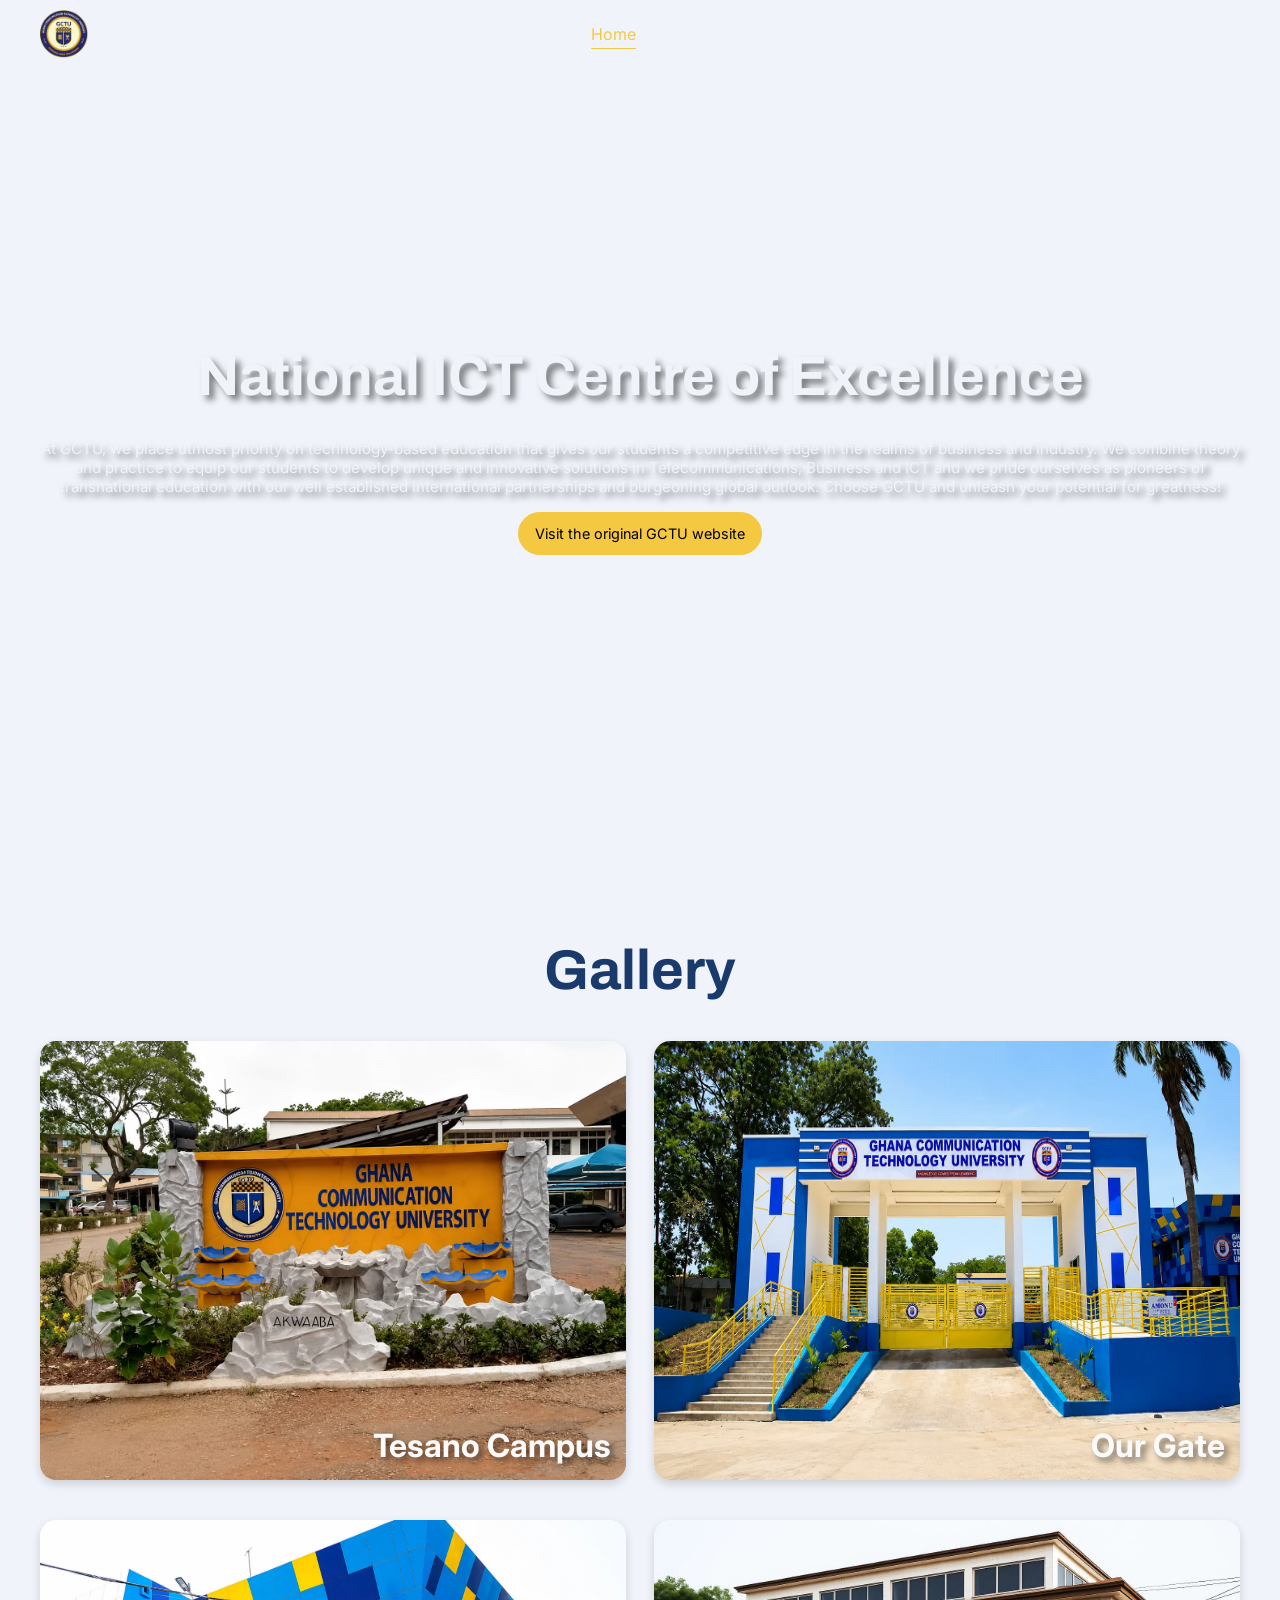
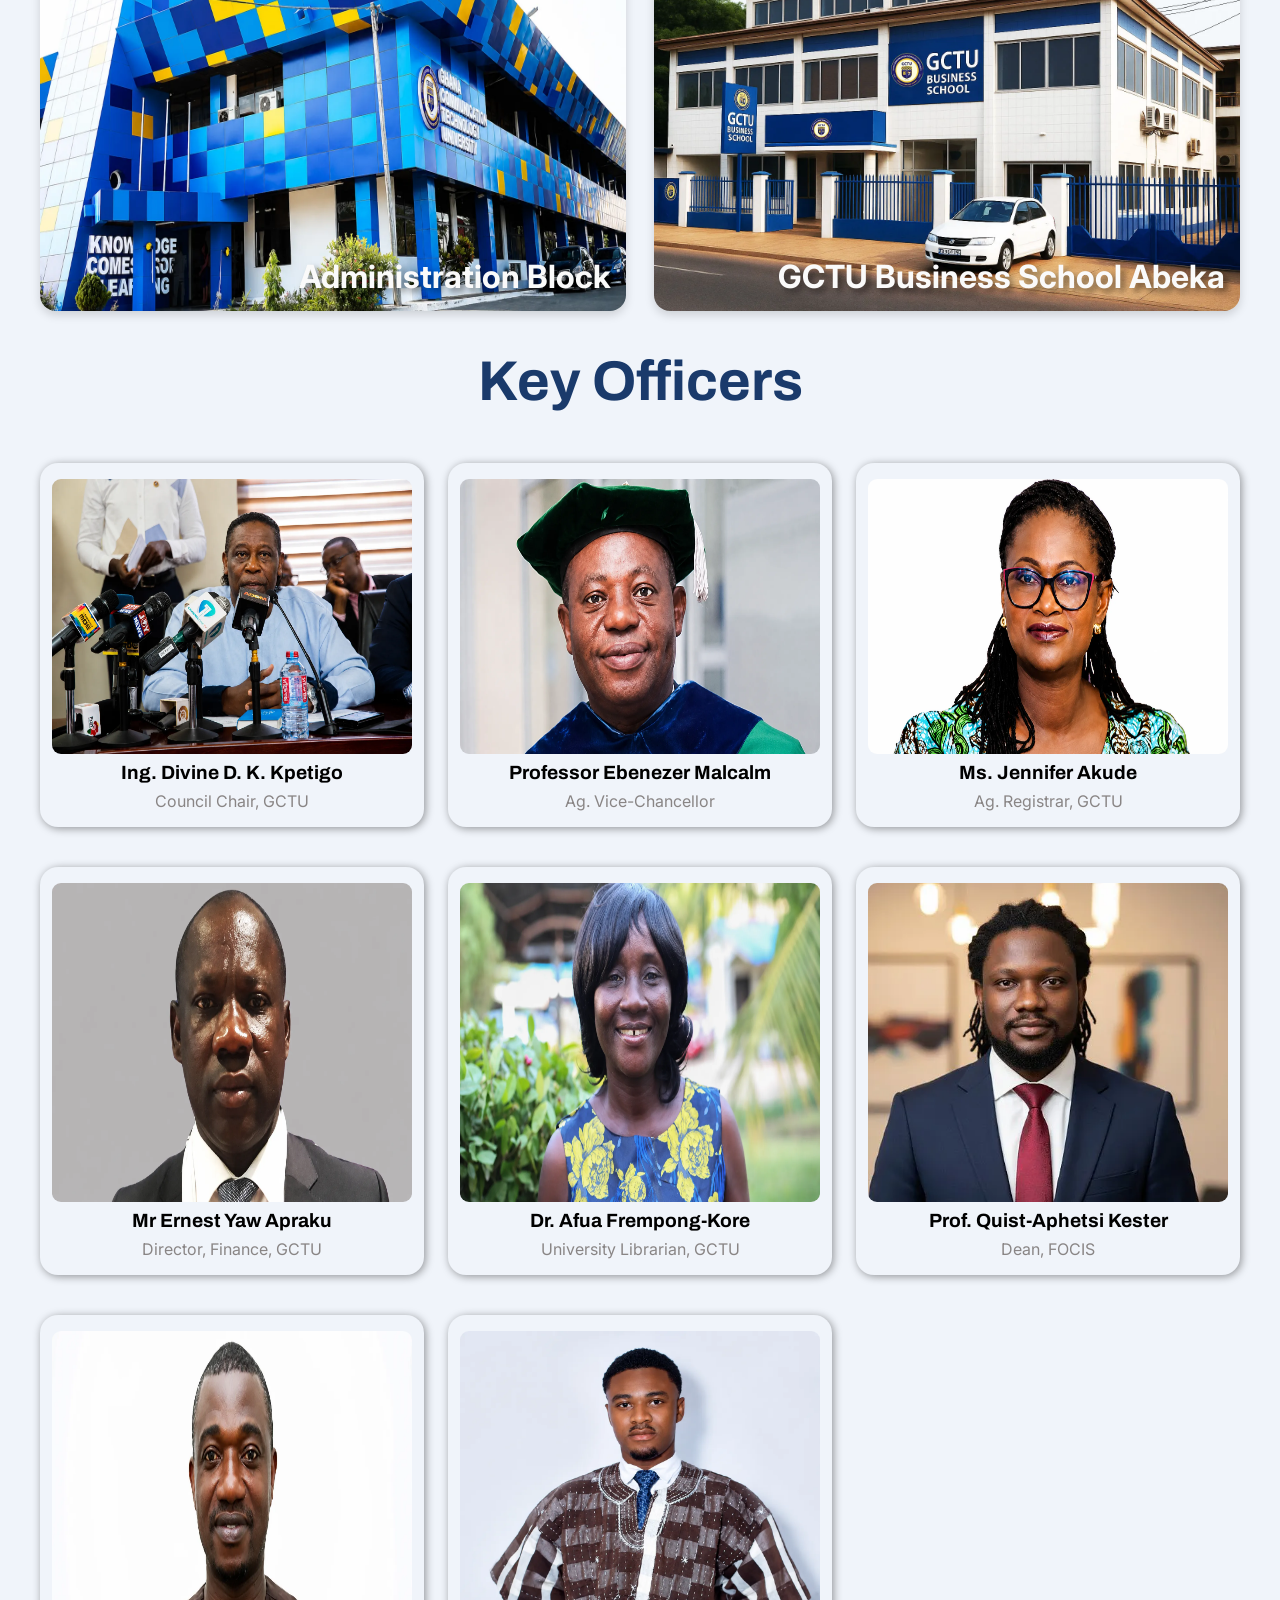
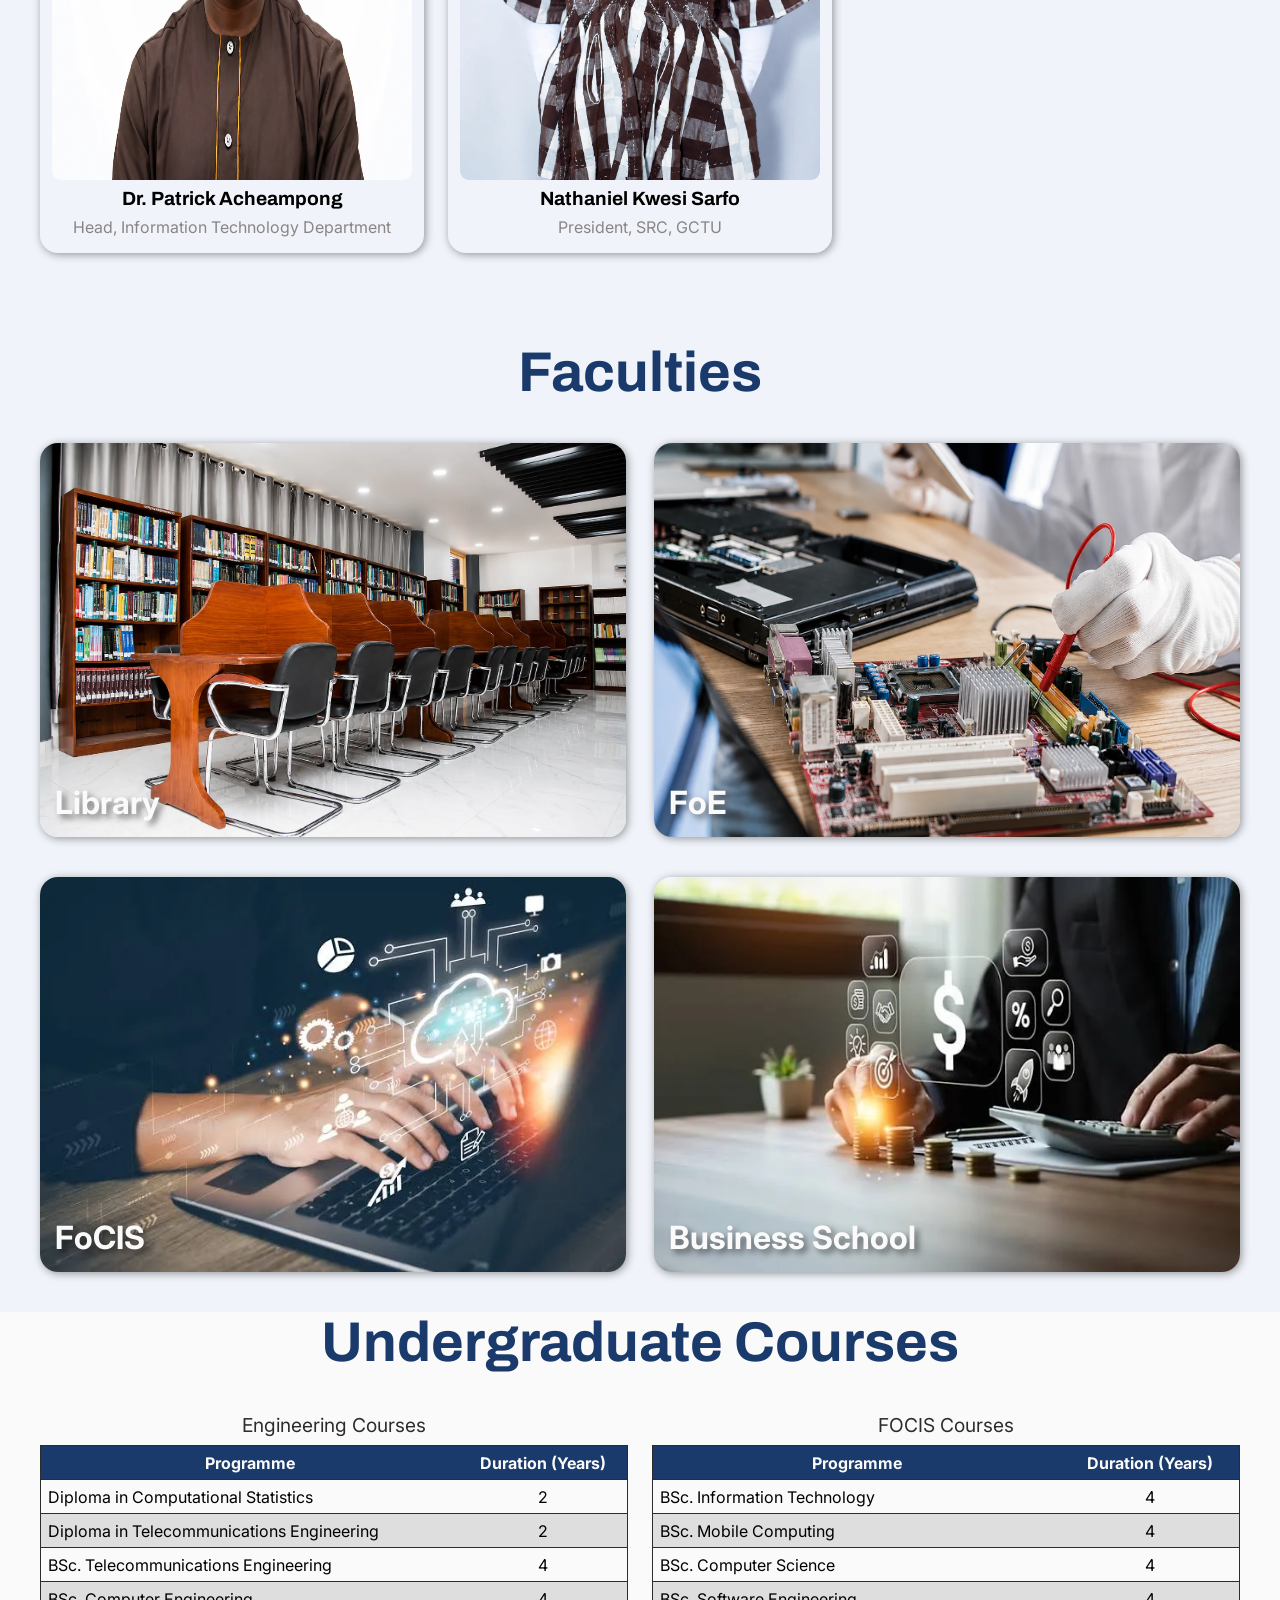
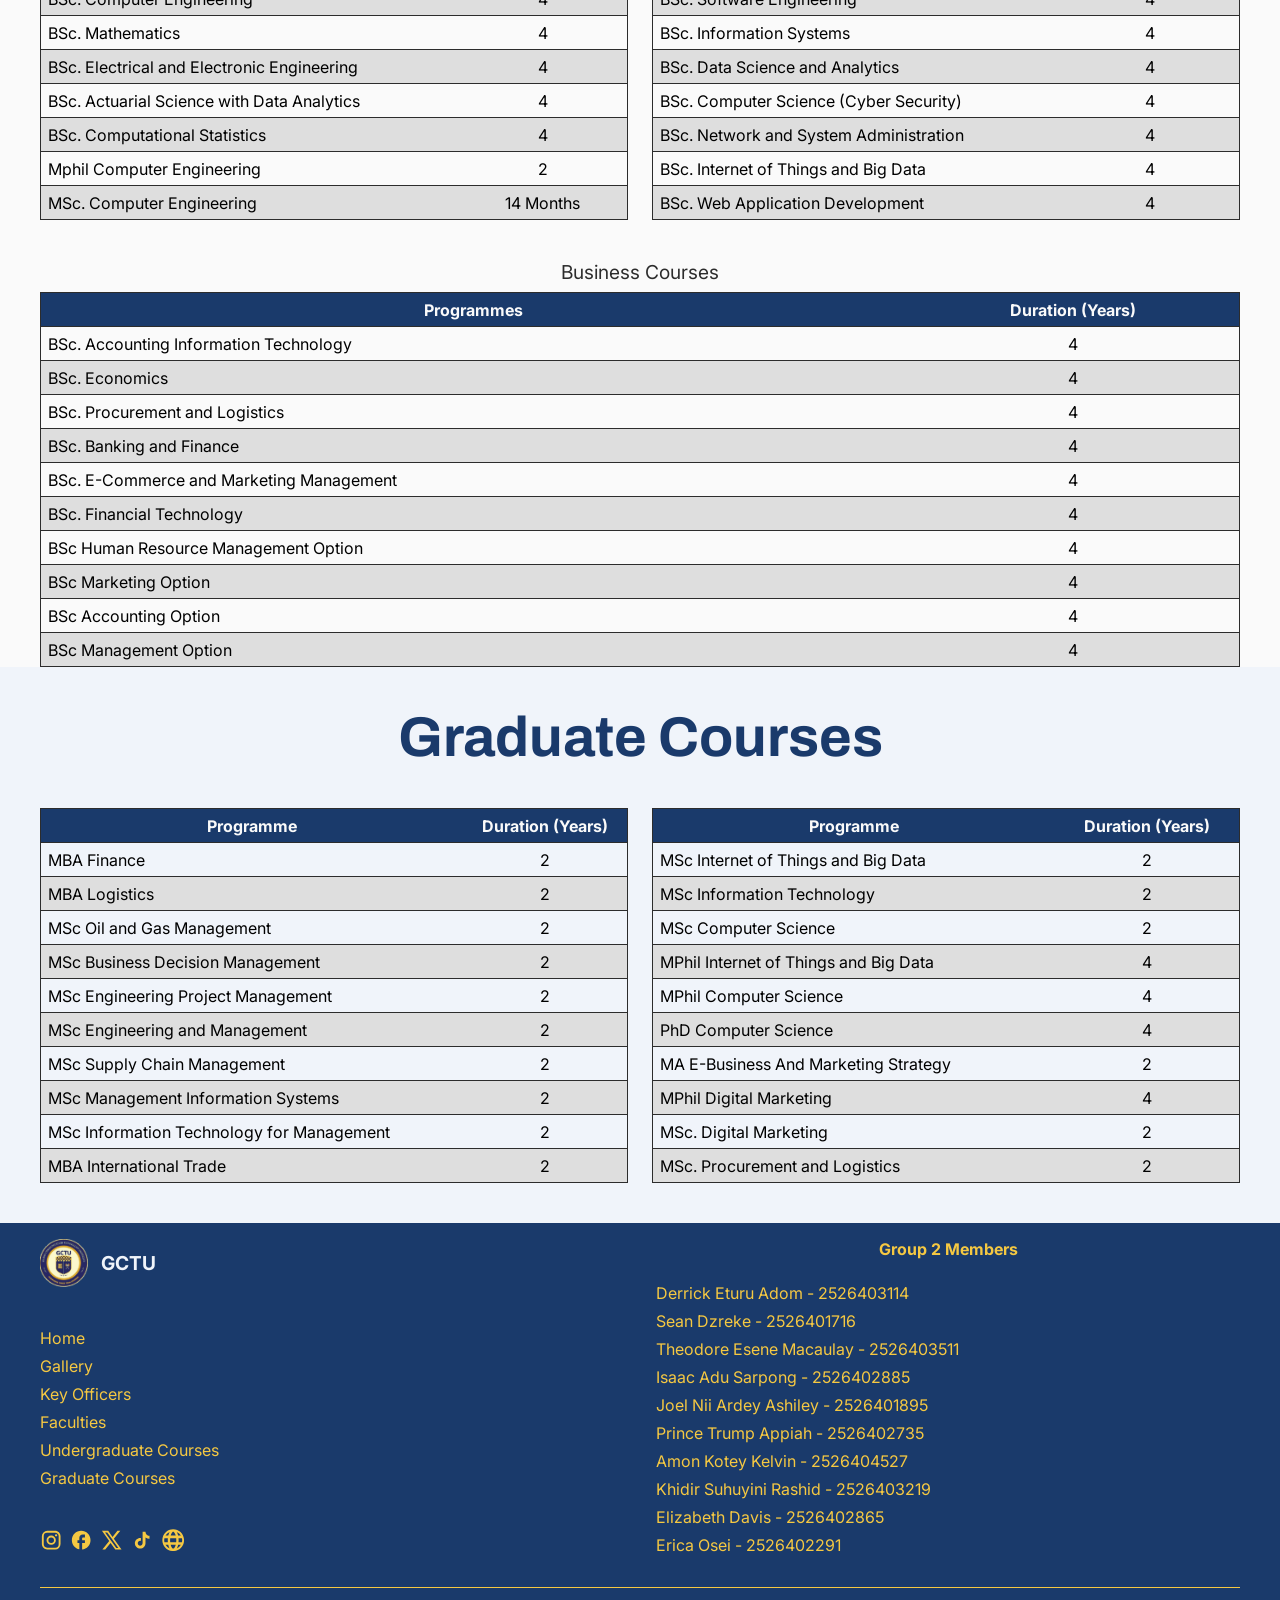
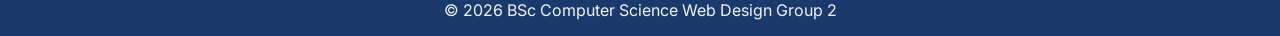
==== index.html @ 68346194 "GCTU website version 1.0" ====
<!DOCTYPE html>
<html lang="en">
<head>
    <meta charset="UTF-8">
    <meta name="viewport" content="width=device-width, initial-scale=1.0">
    <title>GCTU Landing Page</title>

    <!-- CSS Imports -->
    <link rel="stylesheet" href="./styles/style.css">
    <link rel="stylesheet" href="./styles/media-queries.css">

    <!-- Google Fonts Imports -->
    <link rel="preconnect" href="https://fonts.googleapis.com">
    <link rel="preconnect" href="https://fonts.gstatic.com" crossorigin>
    <link href="https://fonts.googleapis.com/css2?family=Archivo:ital,wght@0,100..900;1,100..900&family=Inter:ital,opsz,wght@0,14..32,100..900;1,14..32,100..900&display=swap" rel="stylesheet">
</head>
<body>
    <div class="app">
        <header>
            <div class="logo-container">
                <img src="./assets/gctu_logo.svg" alt="GCTU Logo">
                <a href="#">GCTU</a>
            </div>

            <button class="hamburger-bttn" aria-controls="" aria-expanded="false">
                <svg fill="white" class="hamburger" viewBox="0 0 100 100" width="30">
                    <rect class="line top" width="80" height="10" x="10" y="25" rx="5"></rect>
                    <rect class="line middle" width="80" height="10" x="10" y="45" rx="5"></rect>
                    <rect class="line bottom" width="80" height="10" x="10" y="65" rx="5"></rect>
                </svg>
            </button>

            <ul class="primary-navigation" data-visible="false">
                <li class="tab active"><a href="#home">Home</a></li>
                <li class="tab"><a href="#gallery">Gallery</a></li>
                <li class="tab"><a href="#key-officers">Key Officers</a></li>
                <li class="tab"><a href="#faculties">Faculties</a></li>
                <li class="tab"><a href="#undergraduate-courses">Undergraduate Courses</a></li>
                <li class="tab"><a href="#graduate-courses">Graduate Courses</a></li>
            </ul>
        </header>

        <section class="hero" id="home">
            <div>
                <h2>National ICT Centre of Excellence</h2>
                <p>
                    At GCTU, we place utmost priority on technology-based education that gives our students a competitive edge in the realms of business and industry. We combine theory and practice to equip our students to develop unique and innovative solutions in Telecommunications, Business and ICT and we pride ourselves as pioneers of transnational education with our well established international partnerships and burgeoning global outlook. Choose GCTU and unleash your potential for greatness!
                </p>
                <a href="https://site.gctu.edu.gh/" target="_blank">
                    <button>Visit the original GCTU website</button>
                </a>
            </div>
        </section>

        <section class="gallery-section" id="gallery">
            <h3>Gallery</h3>

            <div class="gallery-card">
                <img src="./assets/welcome.webp" alt="GCTU akwaaba image">
                <p>Tesano Campus</p>
            </div>
            <div class="gallery-card">
                <img src="./assets/gate.webp" alt="GCTU gate">
                <p>Our Gate</p>
            </div>
            <div class="gallery-card">
                <img src="./assets/adminstration-block.webp" alt="GCTU administration block">
                <p>Administration Block</p>
            </div>
            <div class="gallery-card">
                <img src="./assets/gctu-business.webp" alt="GCTU Business Campus">
                <p>GCTU Business School Abeka</p>
            </div>
        </section>

        <section class="key-officers" id="key-officers">
            <h3>Key Officers</h3>

            <div class="officer">
                <img src="./assets/chancellor.webp" alt="Image of the council chair of GCTU">
                <p class="name">Ing. Divine D. K. Kpetigo</p>
                <p class="position">Council Chair, GCTU</p>
            </div>
            <div class="officer">
                <img src="./assets/vc.webp" alt="Image of the vice chancellor of GCTU">
                <p class="name">Professor Ebenezer Malcalm</p>
                <p class="position">Ag. Vice-Chancellor</p>
            </div>
            <div class="officer">
                <img src="./assets/registrar.webp" alt="Image of the Ag. Registrar, Ghana Communication Technology University">
                <p class="name">Ms. Jennifer Akude</p>
                <p class="position">Ag. Registrar, GCTU</p>
            </div>
            <div class="officer">
                <img src="./assets/finance.webp" alt="Image of the Director, Finance, Ghana Communication Technology University">
                <p class="name">Mr Ernest Yaw Apraku</p>
                <p class="position">Director, Finance, GCTU</p>
            </div>
            <div class="officer">
                <img src="./assets/libraian.webp" alt="Image of the University Librarian, GCTU">
                <p class="name">Dr. Afua Frempong-Kore</p>
                <p class="position">University Librarian, GCTU</p>
            </div>
            <div class="officer">
                <img src="./assets/focis-head.webp" alt="Image of the dean of FOCIS">
                <p class="name">Prof. Quist-Aphetsi Kester</p>
                <p class="position">Dean, FOCIS</p>
            </div>
            <div class="officer">
                <img src="./assets/IT-head.webp" alt="Image of the IT department">
                <p class="name">Dr. Patrick Acheampong</p>
                <p class="position">Head, Information Technology Department</p>
            </div>
            <div class="officer">
                <img src="./assets/src-president.webp" alt="Image of the SRC president">
                <p class="name">Nathaniel Kwesi Sarfo</p>
                <p class="position">President, SRC, GCTU</p>
            </div>

        </section>

        <section class="faculties" id="faculties">
            <h3>Faculties</h3>

            <div class="faculty">
                <img src="./assets/library.webp" alt="Image of GCTU's Library">
                <p>Library</p>
            </div>
            <div class="faculty">
                <img src="./assets/computer-engineering.webp" alt="Computer Engineering at GCTU">
                <p>FoE</p>
            </div>
            <div class="faculty">
                <img src="./assets/cs.webp" alt="Computer Science at GCTU">
                <p>FoCIS</p>
            </div>
            <div class="faculty">
                <img src="./assets/business.webp" alt="Business at GCTU">
                <p>Business School</p>
            </div>
        </section>

        <section class="undergraduate-courses" id="undergraduate-courses">
            <h3>Undergraduate Courses</h3>

            <table class="foe-courses">
                <caption>Engineering Courses</caption>
                <tr>
                    <th>Programme</th>
                    <th>Duration (Years)</th>
                </tr>
                <tr>
                    <td>Diploma in Computational Statistics</td>
                    <td>2</td>
                </tr>
                <tr>
                    <td>Diploma in Telecommunications Engineering</td>
                    <td>2</td>
                </tr>
                <tr>
                    <td>BSc. Telecommunications Engineering</td>
                    <td>4</td>
                </tr>
                <tr>
                    <td>BSc. Computer Engineering</td>
                    <td>4</td>
                </tr>
                <tr>
                    <td>BSc. Mathematics</td>
                    <td>4</td>
                </tr>
                <tr>
                    <td>BSc. Electrical and Electronic Engineering</td>
                    <td>4</td>
                </tr>
                <tr>
                    <td>BSc. Actuarial Science with Data Analytics</td>
                    <td>4</td>
                </tr>
                <tr>
                    <td>BSc. Computational Statistics</td>
                    <td>4</td>
                </tr>
                <tr>
                    <td>Mphil Computer Engineering</td>
                    <td>2</td>
                </tr>
                <tr>
                    <td>MSc. Computer Engineering</td>
                    <td>14 Months</td>
                </tr>
            </table>

            <table class="focis-courses">
                <caption>FOCIS Courses</caption>
                <tr>
                    <th>Programme</th>
                    <th>Duration (Years)</th>
                </tr>
                <tr>
                    <td>BSc. Information Technology</td>
                    <td>4</td>
                </tr>
                <tr>
                    <td>BSc. Mobile Computing</td>
                    <td>4</td>
                </tr>
                <tr>
                    <td>BSc. Computer Science</td>
                    <td>4</td>
                </tr>
                <tr>
                    <td>BSc. Software Engineering</td>
                    <td>4</td>
                </tr>
                <tr>
                    <td>BSc. Information Systems</td>
                    <td>4</td>
                </tr>
                <tr>
                    <td>BSc. Data Science and Analytics</td>
                    <td>4</td>
                </tr>
                <tr>
                    <td>BSc. Computer Science (Cyber Security)</td>
                    <td>4</td>
                </tr>
                <tr>
                    <td>BSc. Network and System Administration</td>
                    <td>4</td>
                </tr>
                <tr>
                    <td>BSc. Internet of Things and Big Data</td>
                    <td>4</td>
                </tr>
                <tr>
                    <td>BSc. Web Application Development </td>
                    <td>4</td>
                </tr>
            </table>

            <table class="business-courses">
                <caption>Business Courses</caption>
                <tr>
                    <th>Programmes</th>
                    <th>Duration (Years)</th>
                </tr>

                <tr>
                    <td>BSc. Accounting Information Technology</td>
                    <td>4</td>
                </tr>
                <tr>
                    <td>BSc. Economics</td>
                    <td>4</td>
                </tr>
                <tr>
                    <td>BSc. Procurement and Logistics</td>
                    <td>4</td>
                </tr>
                <tr>
                    <td>BSc. Banking and Finance</td>
                    <td>4</td>
                </tr>
                <tr>
                    <td>BSc. E-Commerce and Marketing Management</td>
                    <td>4</td>
                </tr>
                <tr>
                    <td>BSc. Financial Technology </td>
                    <td>4</td>
                </tr>
                <tr>
                    <td>BSc Human Resource Management Option</td>
                    <td>4</td>
                </tr>
                <tr>
                    <td>BSc Marketing Option</td>
                    <td>4</td>
                </tr>
                <tr>
                    <td>BSc Accounting Option</td>
                    <td>4</td>
                </tr>
                <tr>
                    <td>BSc Management Option</td>
                    <td>4</td>
                </tr>
            </table>
        </section>

        <section class="graduate-courses" id="graduate-courses">
            <h3>Graduate Courses</h3>

            <table>
                <tr>
                    <th>Programme</th>
                    <th>Duration (Years)</th>
                </tr>

                <tr>
                    <td>MBA Finance</td>
                    <td>2</td>
                </tr>
                <tr>
                    <td>MBA Logistics</td>
                    <td>2</td>
                </tr>
                <tr>
                    <td>MSc Oil and Gas Management</td>
                    <td>2</td>
                </tr>
                <tr>
                    <td>MSc Business Decision Management</td>
                    <td>2</td>
                </tr>
                <tr>
                    <td>MSc Engineering Project Management</td>
                    <td>2</td>
                </tr>
                <tr>
                    <td>MSc Engineering and Management</td>
                    <td>2</td>
                </tr>
                <tr>
                    <td>MSc Supply Chain Management</td>
                    <td>2</td>
                </tr>
                <tr>
                    <td>MSc Management Information Systems</td>
                    <td>2</td>
                </tr>
                <tr>
                    <td>MSc Information Technology for Management</td>
                    <td>2</td>
                </tr>
                <tr>
                    <td>MBA International Trade</td>
                    <td>2</td>
                </tr>
            </table>

            <table>
                <tr>
                    <th>Programme</th>
                    <th>Duration (Years)</th>
                </tr>

                <tr>
                    <td>MSc Internet of Things and Big Data</td>
                    <td>2</td>
                </tr>
                <tr>
                    <td>MSc Information Technology</td>
                    <td>2</td>
                </tr>
                <tr>
                    <td>MSc Computer Science</td>
                    <td>2</td>
                </tr>
                <tr>
                    <td>MPhil Internet of Things and Big Data</td>
                    <td>4</td>
                </tr>
                <tr>
                    <td>MPhil Computer Science</td>
                    <td>4</td>
                </tr>
                <tr>
                    <td>PhD Computer Science</td>
                    <td>4</td>
                </tr>
                <tr>
                    <td>MA E-Business And Marketing Strategy</td>
                    <td>2</td>
                </tr>
                <tr>
                    <td>MPhil Digital Marketing </td>
                    <td>4</td>
                </tr>
                <tr>
                    <td>MSc. Digital Marketing </td>
                    <td>2</td>
                </tr>
                <tr>
                    <td>MSc. Procurement and Logistics</td>
                    <td>2</td>
                </tr>
            </table>
        </section>

        <footer>
            <div class="links-container">
                <div class="logo-container">
                    <img src="./assets/gctu_logo.svg" alt="GCTU Logo">
                    <a href="#">GCTU</a>
                </div>

                <ul>
                    <li><a href="#home">Home</a></li>
                    <li><a href="#gallery">Gallery</a></li>
                    <li><a href="#key-officers">Key Officers</a></li>
                    <li><a href="#faculties">Faculties</a></li>
                    <li><a href="#undergraduate-courses">Undergraduate Courses</a></li>
                    <li><a href="#graduate-courses">Graduate Courses</a></li>
                </ul>

                <div class="socials">
                    <a href="https://www.instagram.com/gctu_official">
                        <svg xmlns="http://www.w3.org/2000/svg" width="1em" height="1em" viewBox="0 0 24 24"><title xmlns="">instagram</title><path fill="currentColor" d="M7.8 2h8.4C19.4 2 22 4.6 22 7.8v8.4a5.8 5.8 0 0 1-5.8 5.8H7.8C4.6 22 2 19.4 2 16.2V7.8A5.8 5.8 0 0 1 7.8 2m-.2 2A3.6 3.6 0 0 0 4 7.6v8.8C4 18.39 5.61 20 7.6 20h8.8a3.6 3.6 0 0 0 3.6-3.6V7.6C20 5.61 18.39 4 16.4 4zm9.65 1.5a1.25 1.25 0 0 1 1.25 1.25A1.25 1.25 0 0 1 17.25 8A1.25 1.25 0 0 1 16 6.75a1.25 1.25 0 0 1 1.25-1.25M12 7a5 5 0 0 1 5 5a5 5 0 0 1-5 5a5 5 0 0 1-5-5a5 5 0 0 1 5-5m0 2a3 3 0 0 0-3 3a3 3 0 0 0 3 3a3 3 0 0 0 3-3a3 3 0 0 0-3-3"/></svg>
                    </a>
                    <a href="https://web.facebook.com/gctuonline">
                        <svg xmlns="http://www.w3.org/2000/svg" width="1em" height="1em" viewBox="0 0 24 24"><title xmlns="">outline-facebook</title><path fill="currentColor" d="M22 12c0-5.52-4.48-10-10-10S2 6.48 2 12c0 4.84 3.44 8.87 8 9.8V15H8v-3h2V9.5C10 7.57 11.57 6 13.5 6H16v3h-2c-.55 0-1 .45-1 1v2h3v3h-3v6.95c5.05-.5 9-4.76 9-9.95"/></svg>
                    </a>
                    <a href="https://x.com/gctuonline">
                        <svg xmlns="http://www.w3.org/2000/svg" width="1em" height="1em" viewBox="0 0 24 24"><title xmlns="">x-solid</title><path fill="currentColor" d="M13.795 10.533L20.68 2h-3.073l-5.255 6.517L7.69 2H1l7.806 10.91L1.47 22h3.074l5.705-7.07L15.31 22H22zm-2.38 2.95L9.97 11.464L4.36 3.627h2.31l4.528 6.317l1.443 2.02l6.018 8.409h-2.31z"/></svg>
                    </a>
                    <a href="https://www.tiktok.com/@gctu_official">
                        <svg xmlns="http://www.w3.org/2000/svg" width="1em" height="1em" viewBox="0 0 24 24"><title xmlns="">round-tiktok</title><path fill="currentColor" d="M16.6 5.82s.51.5 0 0A4.28 4.28 0 0 1 15.54 3h-3.09v12.4a2.59 2.59 0 0 1-2.59 2.5c-1.42 0-2.6-1.16-2.6-2.6c0-1.72 1.66-3.01 3.37-2.48V9.66c-3.45-.46-6.47 2.22-6.47 5.64c0 3.33 2.76 5.7 5.69 5.7c3.14 0 5.69-2.55 5.69-5.7V9.01a7.35 7.35 0 0 0 4.3 1.38V7.3s-1.88.09-3.24-1.48"/></svg>
                    </a>
                    <a href="https://site.gctu.edu.gh/" target="_blank">
                        <svg xmlns="http://www.w3.org/2000/svg" width="1em" height="1em" viewBox="0 0 48 48"><title xmlns="">web-remix</title><path fill="currentColor" fill-rule="evenodd" d="M16.392 6.312a19.33 19.33 0 0 0-8.944 7.854h5.991c.47-2.082 1.09-3.996 1.836-5.677a21 21 0 0 1 1.117-2.177M4.75 24c0-1.49.17-2.941.49-4.334h7.346A48 48 0 0 0 12.393 24c0 1.476.065 2.925.193 4.332H5.239A19.3 19.3 0 0 1 4.75 24m2.697 9.832a19.33 19.33 0 0 0 8.945 7.856a21 21 0 0 1-1.117-2.177c-.747-1.681-1.366-3.596-1.836-5.679zm11.139 0a24.4 24.4 0 0 0 1.259 3.649c.739 1.664 1.554 2.855 2.334 3.597c.766.73 1.377.922 1.82.922s1.055-.192 1.822-.922c.779-.742 1.595-1.933 2.334-3.597c.477-1.075.902-2.3 1.259-3.649zm15.975 0c-.47 2.083-1.09 3.998-1.837 5.679a21 21 0 0 1-1.117 2.177a19.33 19.33 0 0 0 8.946-7.856zm8.2-5.5h-7.347A48 48 0 0 0 35.607 24c0-1.477-.066-2.926-.193-4.334h7.346c.32 1.393.49 2.844.49 4.334s-.17 2.94-.49 4.332m-12.37 0H17.608A43 43 0 0 1 17.393 24c0-1.5.075-2.95.216-4.334H30.39c.14 1.384.216 2.835.216 4.334s-.075 2.948-.216 4.332m4.17-14.166h5.991a19.33 19.33 0 0 0-8.945-7.854c.406.684.778 1.415 1.117 2.177c.747 1.68 1.366 3.595 1.836 5.677m-14.716-3.647a24.4 24.4 0 0 0-1.259 3.647h10.827a24.4 24.4 0 0 0-1.258-3.647c-.74-1.664-1.555-2.855-2.334-3.597C25.054 6.192 24.443 6 24 6s-1.055.192-1.821.922c-.78.742-1.595 1.933-2.334 3.597M24 .75C11.16.75.75 11.16.75 24S11.16 47.25 24 47.25S47.25 36.84 47.25 24S36.84.75 24 .75" clip-rule="evenodd"/></svg>
                    </a>
                </div>
            </div>

            <ul class="group-members">
                <li>Group 2 Members</li>
                <li>Derrick Eturu Adom - 2526403114</li>
                <li>Sean Dzreke - 2526401716</li>
                <li>Theodore Esene Macaulay - 2526403511</li>
                <li>Isaac Adu Sarpong - 2526402885</li>
                <li>Joel Nii Ardey Ashiley - 2526401895</li>
                <li>Prince Trump Appiah - 2526402735</li>
                <li>Amon Kotey Kelvin - 2526404527</li>
                <li>Khidir Suhuyini Rashid - 2526403219</li>
                <li>Elizabeth Davis - 2526402865</li>
                <li>Erica Osei - 2526402291</li>
            </ul>

            <p class="copyright-text">
                &copy; 2026 BSc Computer Science Web Design Group 2
            </p>
        </footer>
    </div>
    

    <script src="./script.js" defer></script>
</body>
</html>
---- styles/style.css ----
:root {
    /* colors */
    --navy-blue: #1A3A6B;
    --bright-yellow: #F5C842;
    --off-white: #FAFAFA;
    --bg-color: #F0F4FA;
    --black: #2C2C2C;
    --ash: #898585;
}

*, *::before, *::after {
    margin: 0;
    padding: 0;
    box-sizing: border-box;
    font-family: "Inter", sans-serif;
}

a {
    text-decoration: none;
}

button {
    cursor: pointer;
}

html {
    scroll-behavior: smooth;
}

body {
    background-color: var(--bg-color);
}

.app {
    display: grid;
    gap: 2.5rem;
}

.app > * {
    padding-inline: 2.5rem;
}

header {
    padding-block: 10px;
    position: fixed;
    z-index: 99999;
    top: 0;
    left: 0;
    right: 0;
    display: flex;
    justify-content: space-between;
    align-items: center;
    transition: all 200ms ease;
}

header.scrolled {
    background-color: var(--navy-blue);
}

.logo-container {
    display: flex;
    gap: 0.8rem;
    align-items: center;
}

.logo-container img {
    width: 3rem;
}

.logo-container a {
    font-size: 1.2rem;
    font-weight: 700;
    color: var(--bg-color);
    transition: all 200ms ease;
}

.logo-container a:hover {
    color: var(--bright-yellow);
}

.hamburger-bttn {
    background-color: transparent;
    border-radius: 4px;
    border: none;
    display: none;
    align-items: center;
    justify-content: center;
}

.hamburger-bttn .line {
    transition: 
        y 150ms ease-in 150ms,
        rotate 150ms ease-in,
        opacity 0ms 150ms;

    transform-origin: center;
}

.hamburger-bttn[aria-expanded="true"] .line {
    transition: 
        y 150ms ease-in,
        rotate 150ms ease-in 150ms,
        opacity 0ms 150ms;
}

.hamburger-bttn[aria-expanded="true"] :is(.top, .bottom) {
    y: 45;
}

.hamburger-bttn[aria-expanded="true"] .top {
    rotate: 45deg;
}

.hamburger-bttn[aria-expanded="true"] .middle {
    opacity: 0;
}

.hamburger-bttn[aria-expanded="true"] .bottom {
    rotate: -45deg
}

.primary-navigation {
    display: flex;
    gap: 1rem;
    list-style: none;
}

.primary-navigation a {
    color: var(--bg-color);
    font-size: 1rem;
    transition: all 200ms ease;
}

.primary-navigation li {
    position: relative;
}

.primary-navigation li::after {
    content: "";
    position: absolute;
    left: 50%;
    right: 50%;
    bottom: -5px;
    height: 1.5px;
    width: 0%;
    border-radius: 100vw;
    background-color: var(--bright-yellow);
    transition: all 200ms ease;
}

.primary-navigation li:not(.active):hover a {
    color: var(--bright-yellow);
}

.primary-navigation li.active a {
    color: var(--bright-yellow);
}

.primary-navigation li.active::after {
    width: 100%;
    left: 0;
    right: 0;
}

.primary-navigation li:not(.active):hover::after {
    width: 100%;
    left: 0;
    right: 0;
}

.hero {
    height: 100vh;
    background-image: linear-gradient(rgba(0, 0, 0, 0.36)), url("../assets/hero.webp");
    background-position: bottom;
    background-repeat: no-repeat;
    display: flex;
    align-items: center;
    justify-content: center;
    text-align: center;
}

.hero h2 {
    color: var(--bg-color);
    text-align: center;
    margin-bottom: 2rem;
    font-size: clamp(2.65rem, 8vw, 3.5rem);
    font-family: "Archivo", Times;
    text-shadow: 5px 5px 6px rgba(0, 0, 0, 0.5);
}

.hero p {
    color: var(--bg-color);
    font-size: 0.95rem;
    margin-bottom: 1rem;
    text-shadow: 5px 5px 6px rgba(0, 0, 0, 0.5);
}

.hero a {
    display: block;
}

.hero button {
    background-color: var(--bright-yellow);
    border: 1.5px solid var(--bright-yellow);
    padding: 12px 16px;
    border-radius: 100vw;
    font-size: 0.9rem;
}

.gallery-section {
    display: grid;
    grid-template-columns: repeat(2, 1fr);
    row-gap: 2.5rem;
    column-gap: 1.8rem;
}

h3 {
    grid-column: 1/-1;
    color: var(--navy-blue);
    font-size: clamp(2.65rem, 8vw, 3.5rem);
    font-family: "Archivo", Times;
    text-align: center;
}

.gallery-card {
    display: flex;
    flex-direction: column;
    gap: 1rem;
    border-radius: 16px;
    box-shadow: 0px 4px 10px rgba(0, 0, 0, 0.15);
    position: relative;
}

.gallery-card img {
    width: 100%;
    height: 100%;
    border-radius: inherit;
}

.gallery-card p,
.faculty p  {
    position: absolute;
    bottom: 15px;
    right: 15px;
    color: var(--off-white);
    font-size: clamp(1.2rem, 6vw, 2rem);
    font-weight: 700;
    text-shadow: 4px 4px 6px rgba(0, 0, 0, 0.5);
}

.key-officers {
    display: grid;
    grid-template-columns: repeat(auto-fit, minmax(330px, 1fr));
    grid-template-rows: 0.15fr 0.75fr 0.75fr 0.75fr;
    row-gap: 2.5rem;
    column-gap: 1.5rem;
}

.officer {
    background-color: var(--bg-color);
    box-shadow: 1.5px 1.5px 8px rgba(0, 0, 0, 0.4);
    display: grid;
    grid-template-rows: 1fr auto auto;
    row-gap: 0.5rem;
    padding: 16px 12px;
    border-radius: 18px;
}

.officer img{
    width: 100%;
    height: 100%;
    border-radius: 9px;
}

.officer .name {
    font-size: var(--navy-blue);
    font-size: 1.2rem;
    font-family: "Archivo", sans-serif;
    font-weight: 700;
    text-align: center;
}

.officer .position {
    text-align: center;
    color: var(--ash);
}

.faculties {
    display: grid;
    grid-template-columns: repeat(2, 1fr);
    row-gap: 2.5rem;
    column-gap: 1.7rem;
}

.faculty {
    border-radius: 18px;
    box-shadow: 1.5px 1.5px 8px rgba(0, 0, 0, 0.4);
    position: relative;
}

.faculty img {
    border-radius: inherit;
    width: 100%;
    height: 100%;
}

.faculty p {
    left: 15px;
    right: unset;
}

.undergraduate-courses {
    background-color: var(--off-white);
    display: grid;
    grid-template-columns: repeat(2, 1fr);
    row-gap: 2.5rem;
    column-gap: 1.5rem;
}

table {
    border: 1.5px solid var(--black);
    border-collapse: collapse;
}

.undergraduate-courses table:last-child {
    grid-column: 1/-1;
}

caption {
    font-size: 1.2rem;
    color: var(--black);
    margin-bottom: 0.5rem;
}

th {
    background-color: var(--navy-blue);
    color: var(--off-white);
}

th, td {
    border-bottom: 1.5px solid var(--black);
    padding: 6.5px;
}

td:last-child {
    text-align: center;
}

tr:nth-child(odd)  {
    background-color: #dedede;
}

.graduate-courses {
    display: grid;
    grid-template-columns: 1fr 1fr;
    row-gap: 2.5rem;
    column-gap: 1.5rem;
}

footer {
    background-color: var(--navy-blue);
    padding-block: 16px;
    display: grid;
    grid-template-columns: repeat(2, 1fr);
    column-gap: 2rem;
    row-gap: 2rem;
}

footer .links-container {
    display: flex;
    flex-direction: column;
    justify-content: space-between;
    gap: 0.5rem;
}

footer ul {
    list-style: none;
    display: flex;
    flex-direction: column;
    gap: 0.5rem;
}

footer a {
    color: var(--bright-yellow);
    transition: all 200ms ease;
}

footer .links-container li:hover a {
    color: var(--bg-color);
}

footer .socials {
    display: flex;
    align-items: center;
    gap: 0.5rem;
}

footer .socials svg {
    width: 1.4rem;
    height: 1.4rem;
    transition: all 200ms ease;
}

footer .socials a:hover svg {
    color: var(--bg-color);
}

footer .group-members li {
    color: var(--bright-yellow);
}

footer .group-members li:first-child {
    font-weight: 700;
    text-align: center;
    margin-bottom: 1rem;
}

footer .copyright-text {
    grid-column: 1/-1;
    text-align: center;
    border-top: 1.5px solid var(--bright-yellow);
    padding-top: 12px;
    color: var(--bg-color)
}
---- styles/media-queries.css ----
@media (max-width: 768px) {
    .app > * {
        padding-inline: 1.2rem;
    }

    .hamburger-bttn {
        display: flex;
        position: absolute;
        z-index: 9999;
        right: 15px;
    }

    .primary-navigation {
        position: fixed;
        top: 68px;
        right: 0;
        bottom: 0;
        width: 80vw;
        height: 100vh;
        background-color: var(--navy-blue);
        flex-direction: column;
        gap: 2.5rem;
        padding: 30px 16px 25px 16px;
        transform: translateX(100%);
        transition: all 250ms ease;
    }

    .primary-navigation li {
        background-color: var(--gold);
        padding: 12px 10px 12px 10px;
        border-radius: 10px;
    }

    .primary-navigation[data-visible="true"] {
        transform: translateY(0);
    }

    .primary-navigation li::after {
        display: none;
    }

    .primary-navigation li:hover a {
        color: var(--bg-color);
    }

    .gallery-section, 
    .faculties {
        grid-template-columns: 1fr;
    }

    .undergraduate-courses,
    .graduate-courses,
    footer {
        grid-template-columns: 1fr;
    }
}
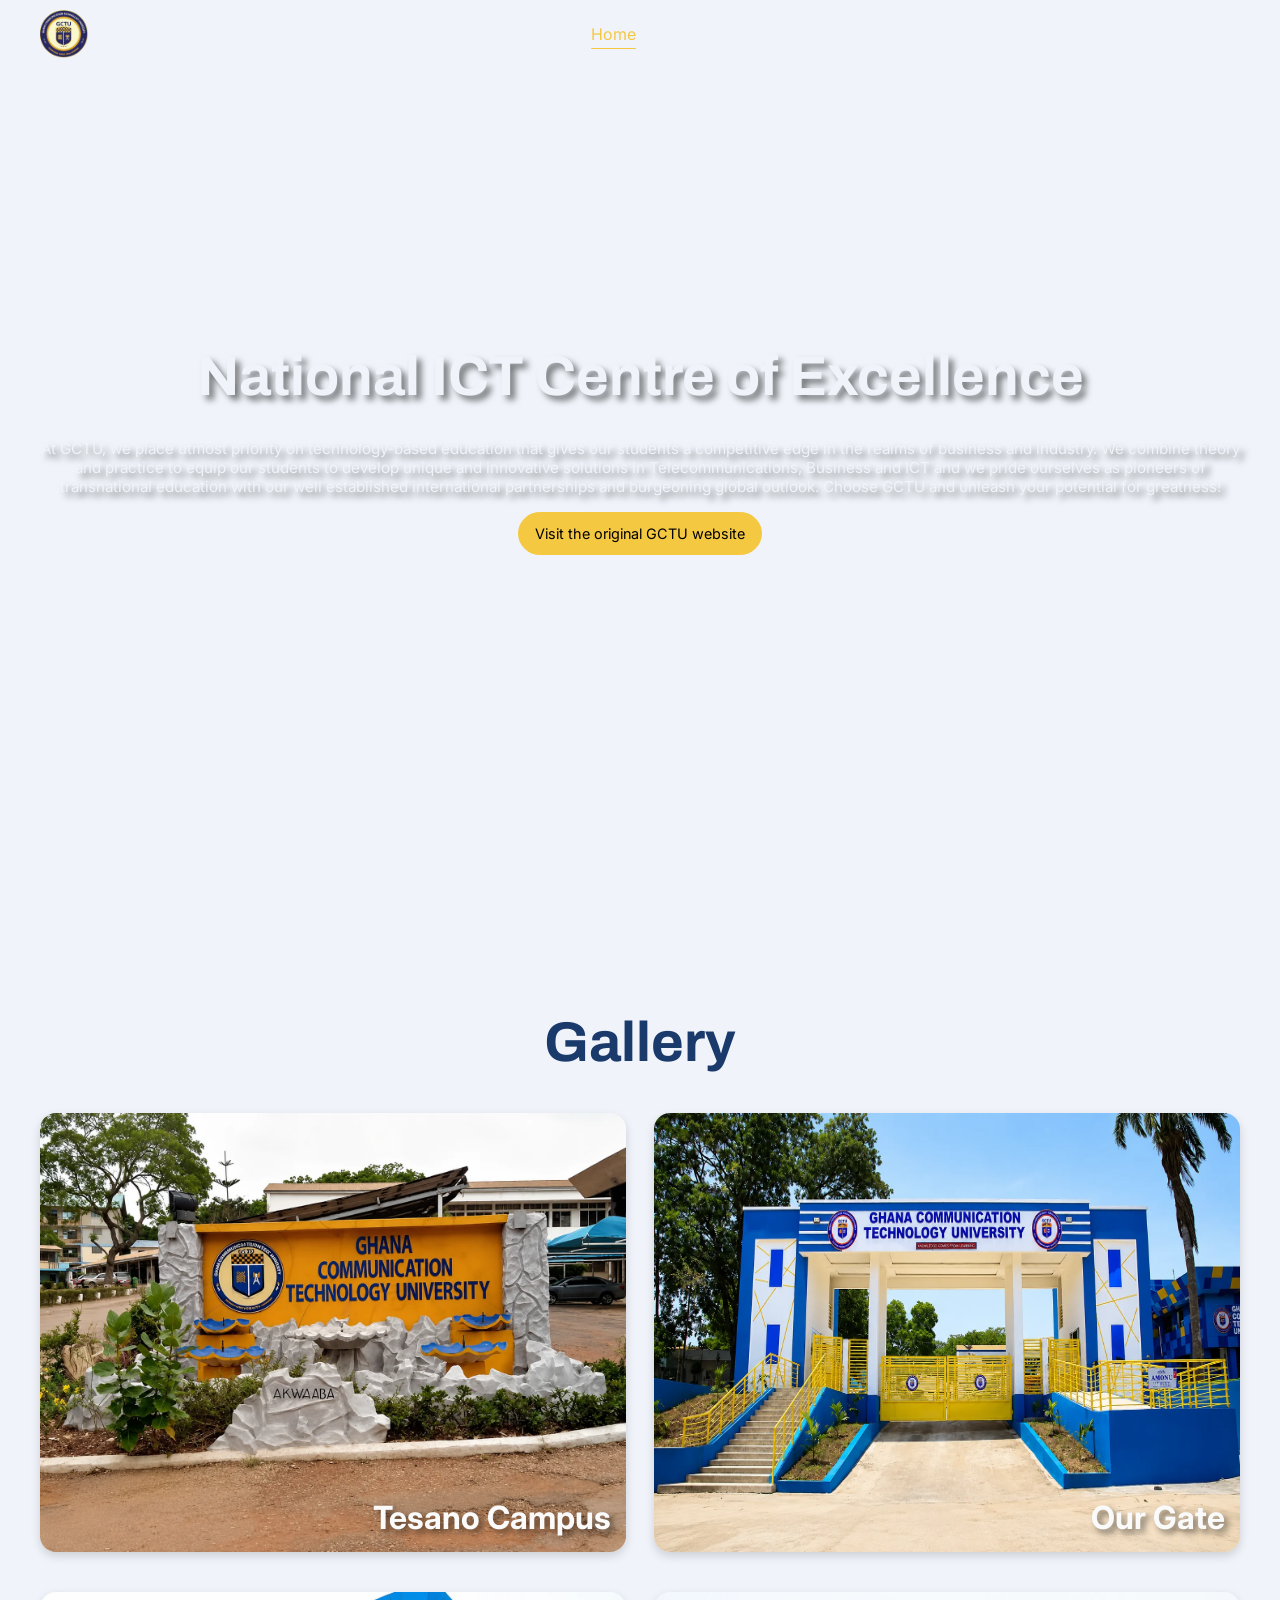
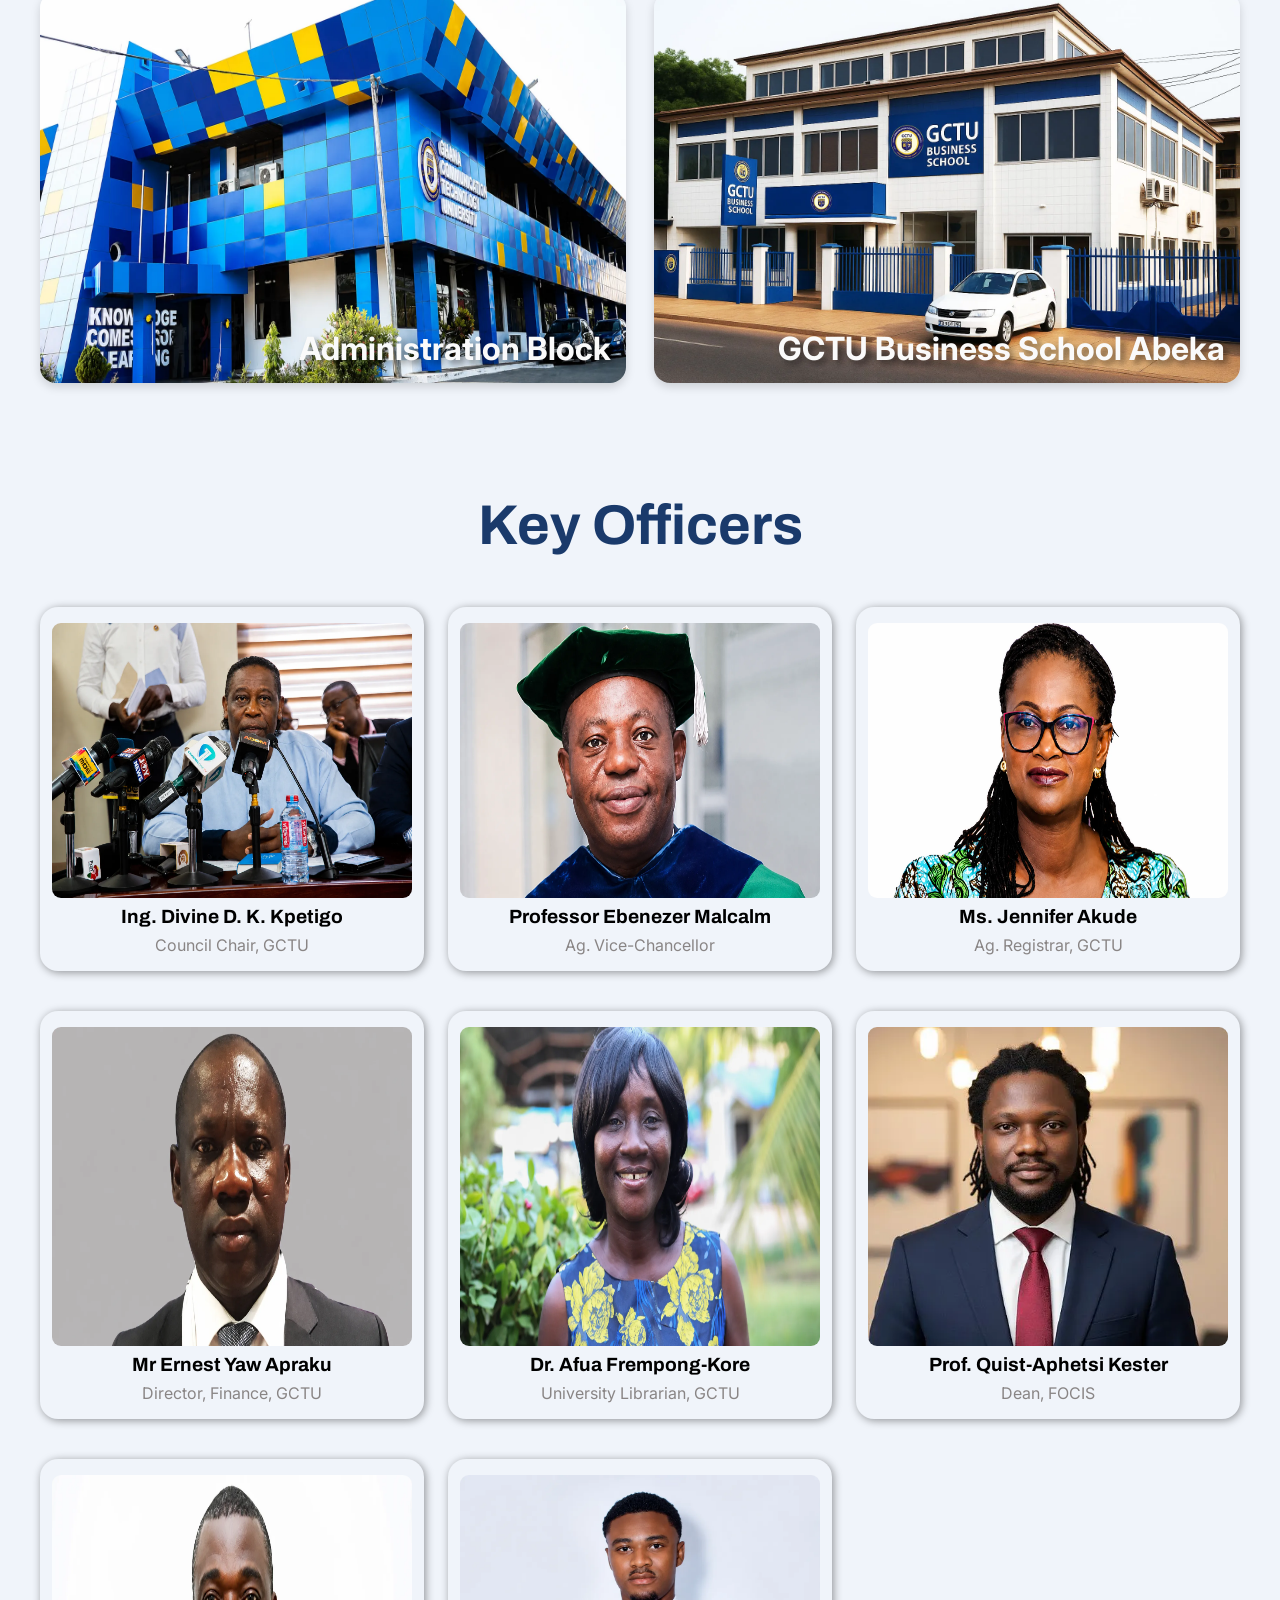
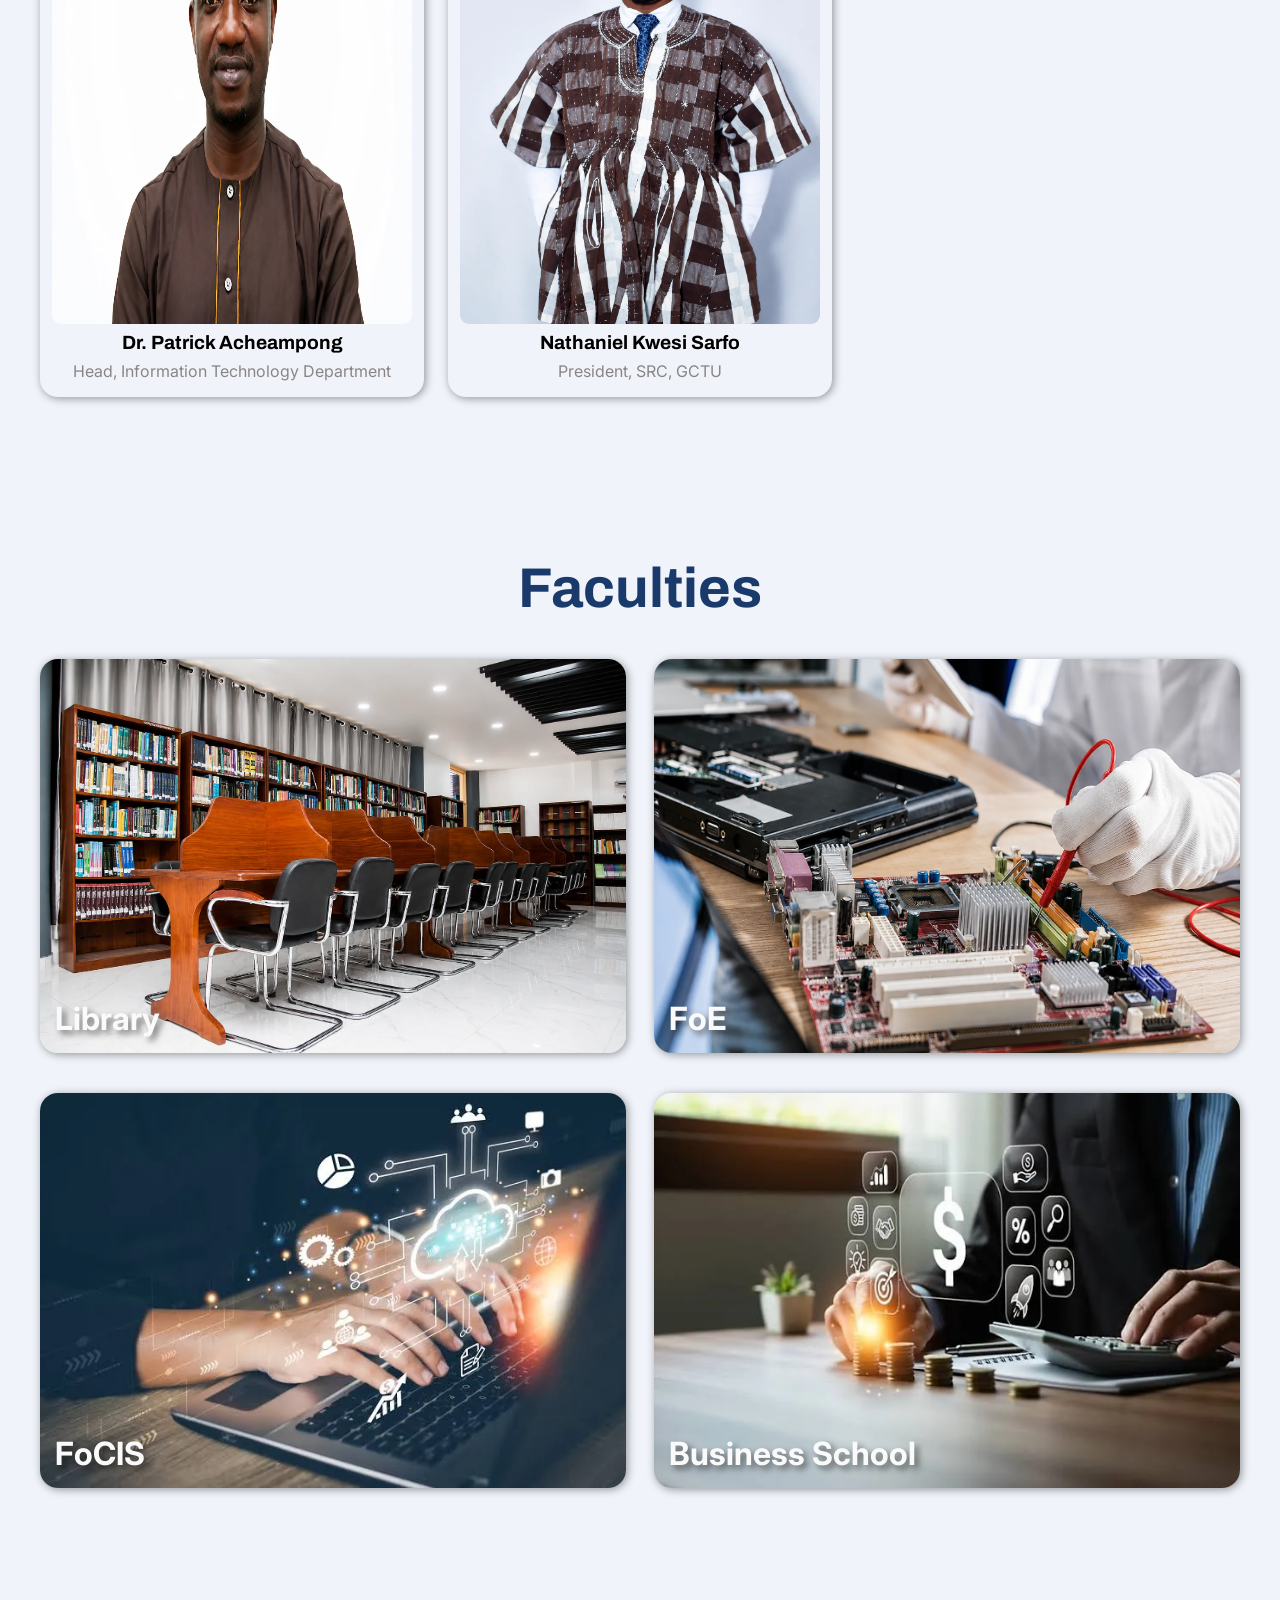
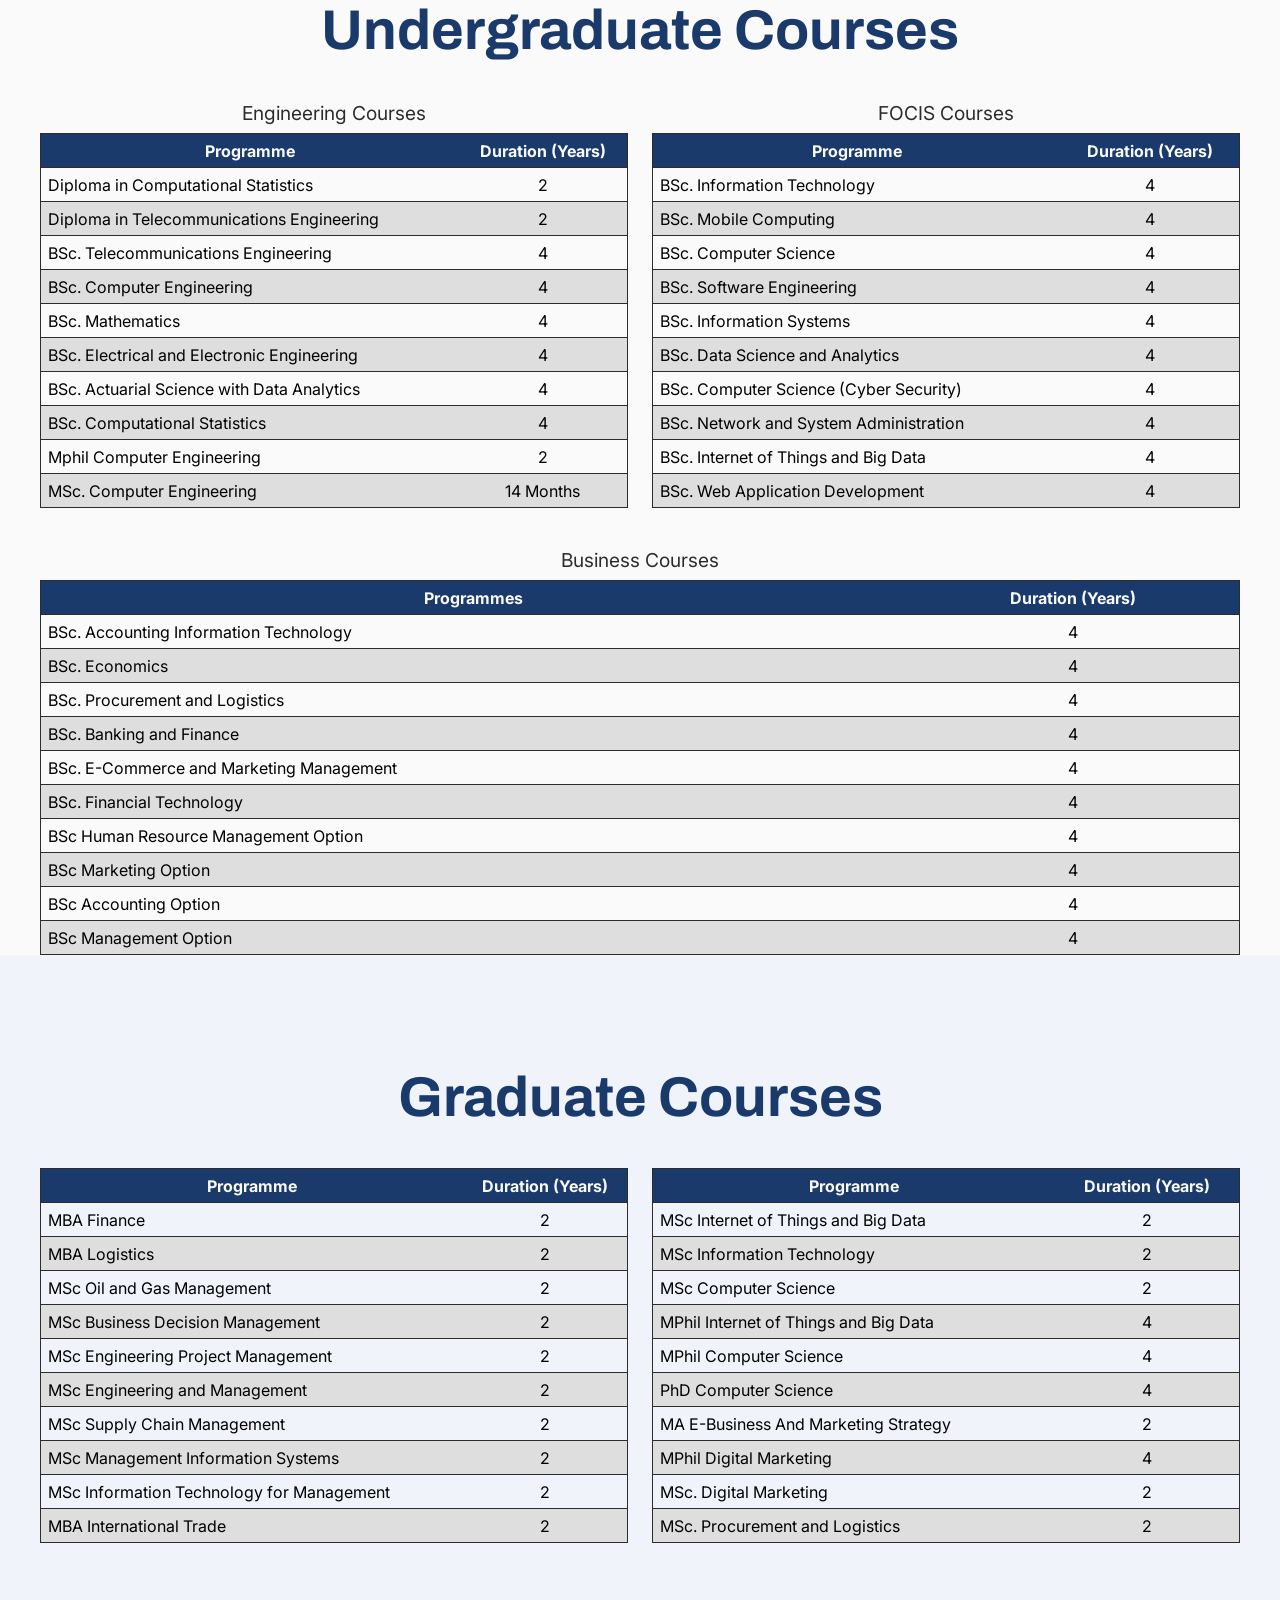
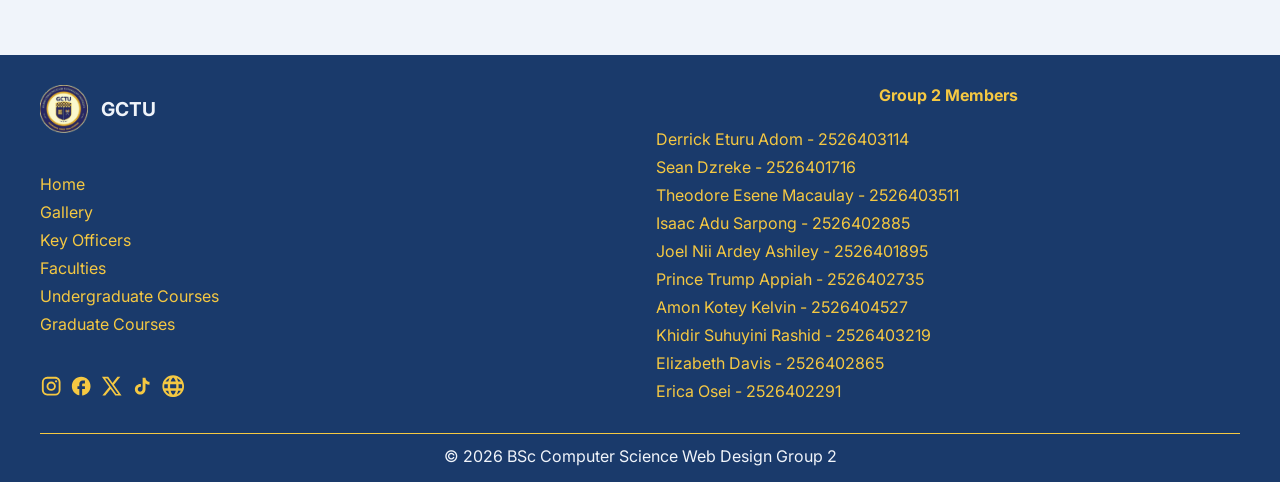
==== commit 2a5f02ad: "fix nav menu" ====
--- a/index.html
+++ b/index.html
@@ -31,12 +31,12 @@
             </button>
 
             <ul class="primary-navigation" data-visible="false">
-                <li class="tab active"><a href="#home">Home</a></li>
-                <li class="tab"><a href="#gallery">Gallery</a></li>
-                <li class="tab"><a href="#key-officers">Key Officers</a></li>
-                <li class="tab"><a href="#faculties">Faculties</a></li>
-                <li class="tab"><a href="#undergraduate-courses">Undergraduate Courses</a></li>
-                <li class="tab"><a href="#graduate-courses">Graduate Courses</a></li>
+                <a class="tab active" href="#home"><li>Home</li></a>
+                <a class="tab" href="#gallery"><li>Gallery</li></a>
+                <a class="tab" href="#key-officers"><li>Key Officers</li></a>
+                <a class="tab" href="#faculties"><li >Faculties</li></a>
+                <a class="tab" href="#undergraduate-courses"><li>Undergraduate Courses</li></a>
+                <a class="tab" href="#graduate-courses"><li>Graduate Courses</li></a>
             </ul>
         </header>
 
--- a/styles/style.css
+++ b/styles/style.css
@@ -33,7 +33,7 @@
 
 .app {
     display: grid;
-    gap: 2.5rem;
+    gap: 7rem;
 }
 
 .app > * {
@@ -125,17 +125,19 @@
     list-style: none;
 }
 
+.primary-navigation li {
+    color: var(--bg-color);
+    font-size: 1rem;
+    transition: all 200ms ease;
+}
+
 .primary-navigation a {
-    color: var(--bg-color);
-    font-size: 1rem;
-    transition: all 200ms ease;
-}
-
-.primary-navigation li {
     position: relative;
-}
-
-.primary-navigation li::after {
+    display: block;
+    cursor: pointer;
+}
+
+.primary-navigation a::after {
     content: "";
     position: absolute;
     left: 50%;
@@ -148,21 +150,21 @@
     transition: all 200ms ease;
 }
 
-.primary-navigation li:not(.active):hover a {
+.primary-navigation a:not(.active):hover li {
     color: var(--bright-yellow);
 }
 
-.primary-navigation li.active a {
+.primary-navigation a.active li {
     color: var(--bright-yellow);
 }
 
-.primary-navigation li.active::after {
+.primary-navigation a.active::after {
     width: 100%;
     left: 0;
     right: 0;
 }
 
-.primary-navigation li:not(.active):hover::after {
+.primary-navigation a:not(.active):hover::after {
     width: 100%;
     left: 0;
     right: 0;
@@ -359,7 +361,8 @@
 
 footer {
     background-color: var(--navy-blue);
-    padding-block: 16px;
+    padding-top: 30px;
+    padding-bottom: 16px;
     display: grid;
     grid-template-columns: repeat(2, 1fr);
     column-gap: 2rem;
--- a/styles/media-queries.css
+++ b/styles/media-queries.css
@@ -25,22 +25,35 @@
         transition: all 250ms ease;
     }
 
-    .primary-navigation li {
-        background-color: var(--gold);
+    .primary-navigation a {
+        background-color: var(--bright-yellow);
         padding: 12px 10px 12px 10px;
         border-radius: 10px;
     }
 
-    .primary-navigation[data-visible="true"] {
-        transform: translateY(0);
+    .primary-navigation a:not(.active) li {
+        color: var(--navy-blue);
     }
 
-    .primary-navigation li::after {
+    .primary-navigation[data-visible="true"] {
+        transform: translateX(0);
+    }
+
+    .primary-navigation a::after {
         display: none;
     }
 
-    .primary-navigation li:hover a {
+    .primary-navigation a:hover li {
         color: var(--bg-color);
+    }
+
+    .primary-navigation a.active {
+        background-color: transparent;
+        border: 1.5px solid var(--bright-yellow);
+    }
+
+    .primary-navigation a.active li {
+        color: var(--bright-yellow);
     }
 
     .gallery-section, 
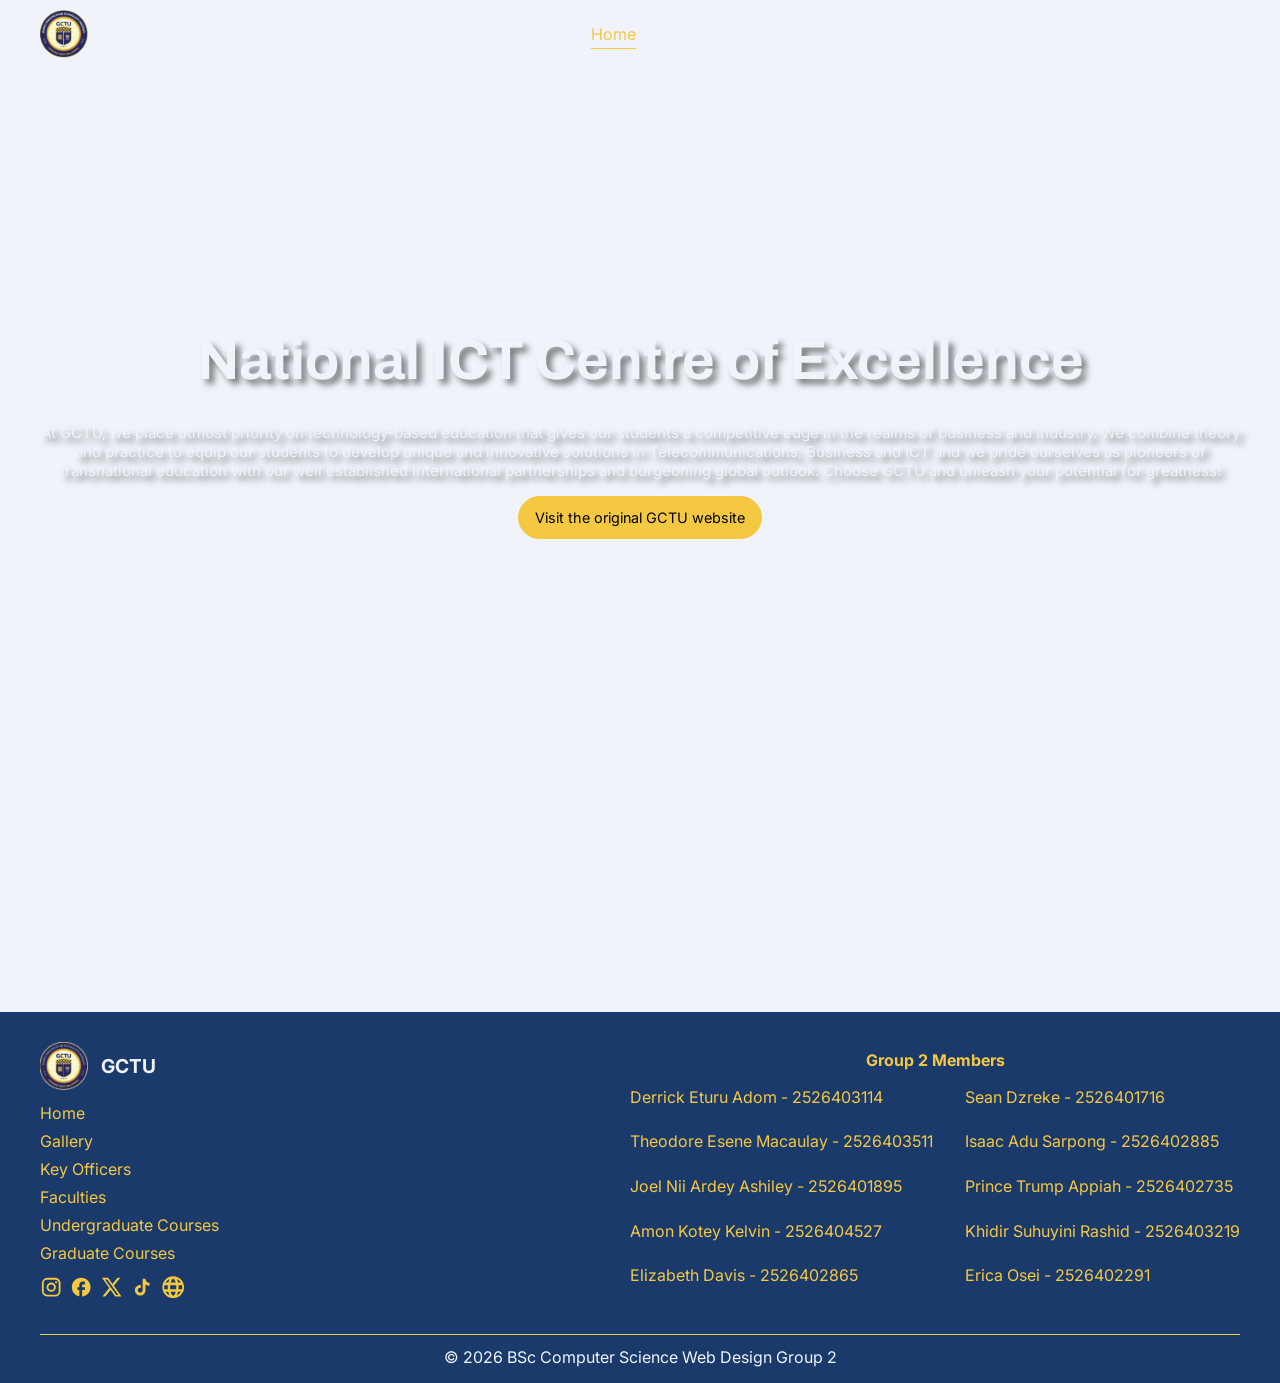
==== commit 2ee65958: "Changed directory of index.html" ====
--- a/index.html
+++ b/index.html
@@ -3,11 +3,11 @@
 <head>
     <meta charset="UTF-8">
     <meta name="viewport" content="width=device-width, initial-scale=1.0">
-    <title>GCTU Landing Page</title>
+    <title>Home page</title>
 
     <!-- CSS Imports -->
-    <link rel="stylesheet" href="./styles/style.css">
-    <link rel="stylesheet" href="./styles/media-queries.css">
+    <link rel="stylesheet" href="../styles/style.css">
+    <link rel="stylesheet" href="../styles/media-queries.css">
 
     <!-- Google Fonts Imports -->
     <link rel="preconnect" href="https://fonts.googleapis.com">
@@ -15,11 +15,11 @@
     <link href="https://fonts.googleapis.com/css2?family=Archivo:ital,wght@0,100..900;1,100..900&family=Inter:ital,opsz,wght@0,14..32,100..900;1,14..32,100..900&display=swap" rel="stylesheet">
 </head>
 <body>
-    <div class="app">
-        <header>
+    <div class="app home">
+        <header class="home">
             <div class="logo-container">
-                <img src="./assets/gctu_logo.svg" alt="GCTU Logo">
-                <a href="#">GCTU</a>
+                <img src="../assets/gctu_logo.svg" alt="GCTU Logo">
+                <a href="#"><u>GCTU</u></a>
             </div>
 
             <button class="hamburger-bttn" aria-controls="" aria-expanded="false">
@@ -31,15 +31,16 @@
             </button>
 
             <ul class="primary-navigation" data-visible="false">
-                <a class="tab active" href="#home"><li>Home</li></a>
-                <a class="tab" href="#gallery"><li>Gallery</li></a>
-                <a class="tab" href="#key-officers"><li>Key Officers</li></a>
-                <a class="tab" href="#faculties"><li >Faculties</li></a>
-                <a class="tab" href="#undergraduate-courses"><li>Undergraduate Courses</li></a>
-                <a class="tab" href="#graduate-courses"><li>Graduate Courses</li></a>
+                <a class="tab active" href="#"><li>Home</li></a>
+                <a class="tab" href="../pages/gallery.html"><li>Gallery</li></a>
+                <a class="tab" href="../pages/key-officers.html"><li>Key Officers</li></a>
+                <a class="tab" href="../pages/faculties.html"><li >Faculties</li></a>
+                <a class="tab" href="../pages/undergraduate-courses.html"><li>Undergraduate Courses</li></a>
+                <a class="tab" href="../pages/graduate-courses.html"><li>Graduate Courses</li></a>
             </ul>
         </header>
-
+        
+        <!-- hero section -->
         <section class="hero" id="home">
             <div>
                 <h2>National ICT Centre of Excellence</h2>
@@ -52,347 +53,10 @@
             </div>
         </section>
 
-        <section class="gallery-section" id="gallery">
-            <h3>Gallery</h3>
-
-            <div class="gallery-card">
-                <img src="./assets/welcome.webp" alt="GCTU akwaaba image">
-                <p>Tesano Campus</p>
-            </div>
-            <div class="gallery-card">
-                <img src="./assets/gate.webp" alt="GCTU gate">
-                <p>Our Gate</p>
-            </div>
-            <div class="gallery-card">
-                <img src="./assets/adminstration-block.webp" alt="GCTU administration block">
-                <p>Administration Block</p>
-            </div>
-            <div class="gallery-card">
-                <img src="./assets/gctu-business.webp" alt="GCTU Business Campus">
-                <p>GCTU Business School Abeka</p>
-            </div>
-        </section>
-
-        <section class="key-officers" id="key-officers">
-            <h3>Key Officers</h3>
-
-            <div class="officer">
-                <img src="./assets/chancellor.webp" alt="Image of the council chair of GCTU">
-                <p class="name">Ing. Divine D. K. Kpetigo</p>
-                <p class="position">Council Chair, GCTU</p>
-            </div>
-            <div class="officer">
-                <img src="./assets/vc.webp" alt="Image of the vice chancellor of GCTU">
-                <p class="name">Professor Ebenezer Malcalm</p>
-                <p class="position">Ag. Vice-Chancellor</p>
-            </div>
-            <div class="officer">
-                <img src="./assets/registrar.webp" alt="Image of the Ag. Registrar, Ghana Communication Technology University">
-                <p class="name">Ms. Jennifer Akude</p>
-                <p class="position">Ag. Registrar, GCTU</p>
-            </div>
-            <div class="officer">
-                <img src="./assets/finance.webp" alt="Image of the Director, Finance, Ghana Communication Technology University">
-                <p class="name">Mr Ernest Yaw Apraku</p>
-                <p class="position">Director, Finance, GCTU</p>
-            </div>
-            <div class="officer">
-                <img src="./assets/libraian.webp" alt="Image of the University Librarian, GCTU">
-                <p class="name">Dr. Afua Frempong-Kore</p>
-                <p class="position">University Librarian, GCTU</p>
-            </div>
-            <div class="officer">
-                <img src="./assets/focis-head.webp" alt="Image of the dean of FOCIS">
-                <p class="name">Prof. Quist-Aphetsi Kester</p>
-                <p class="position">Dean, FOCIS</p>
-            </div>
-            <div class="officer">
-                <img src="./assets/IT-head.webp" alt="Image of the IT department">
-                <p class="name">Dr. Patrick Acheampong</p>
-                <p class="position">Head, Information Technology Department</p>
-            </div>
-            <div class="officer">
-                <img src="./assets/src-president.webp" alt="Image of the SRC president">
-                <p class="name">Nathaniel Kwesi Sarfo</p>
-                <p class="position">President, SRC, GCTU</p>
-            </div>
-
-        </section>
-
-        <section class="faculties" id="faculties">
-            <h3>Faculties</h3>
-
-            <div class="faculty">
-                <img src="./assets/library.webp" alt="Image of GCTU's Library">
-                <p>Library</p>
-            </div>
-            <div class="faculty">
-                <img src="./assets/computer-engineering.webp" alt="Computer Engineering at GCTU">
-                <p>FoE</p>
-            </div>
-            <div class="faculty">
-                <img src="./assets/cs.webp" alt="Computer Science at GCTU">
-                <p>FoCIS</p>
-            </div>
-            <div class="faculty">
-                <img src="./assets/business.webp" alt="Business at GCTU">
-                <p>Business School</p>
-            </div>
-        </section>
-
-        <section class="undergraduate-courses" id="undergraduate-courses">
-            <h3>Undergraduate Courses</h3>
-
-            <table class="foe-courses">
-                <caption>Engineering Courses</caption>
-                <tr>
-                    <th>Programme</th>
-                    <th>Duration (Years)</th>
-                </tr>
-                <tr>
-                    <td>Diploma in Computational Statistics</td>
-                    <td>2</td>
-                </tr>
-                <tr>
-                    <td>Diploma in Telecommunications Engineering</td>
-                    <td>2</td>
-                </tr>
-                <tr>
-                    <td>BSc. Telecommunications Engineering</td>
-                    <td>4</td>
-                </tr>
-                <tr>
-                    <td>BSc. Computer Engineering</td>
-                    <td>4</td>
-                </tr>
-                <tr>
-                    <td>BSc. Mathematics</td>
-                    <td>4</td>
-                </tr>
-                <tr>
-                    <td>BSc. Electrical and Electronic Engineering</td>
-                    <td>4</td>
-                </tr>
-                <tr>
-                    <td>BSc. Actuarial Science with Data Analytics</td>
-                    <td>4</td>
-                </tr>
-                <tr>
-                    <td>BSc. Computational Statistics</td>
-                    <td>4</td>
-                </tr>
-                <tr>
-                    <td>Mphil Computer Engineering</td>
-                    <td>2</td>
-                </tr>
-                <tr>
-                    <td>MSc. Computer Engineering</td>
-                    <td>14 Months</td>
-                </tr>
-            </table>
-
-            <table class="focis-courses">
-                <caption>FOCIS Courses</caption>
-                <tr>
-                    <th>Programme</th>
-                    <th>Duration (Years)</th>
-                </tr>
-                <tr>
-                    <td>BSc. Information Technology</td>
-                    <td>4</td>
-                </tr>
-                <tr>
-                    <td>BSc. Mobile Computing</td>
-                    <td>4</td>
-                </tr>
-                <tr>
-                    <td>BSc. Computer Science</td>
-                    <td>4</td>
-                </tr>
-                <tr>
-                    <td>BSc. Software Engineering</td>
-                    <td>4</td>
-                </tr>
-                <tr>
-                    <td>BSc. Information Systems</td>
-                    <td>4</td>
-                </tr>
-                <tr>
-                    <td>BSc. Data Science and Analytics</td>
-                    <td>4</td>
-                </tr>
-                <tr>
-                    <td>BSc. Computer Science (Cyber Security)</td>
-                    <td>4</td>
-                </tr>
-                <tr>
-                    <td>BSc. Network and System Administration</td>
-                    <td>4</td>
-                </tr>
-                <tr>
-                    <td>BSc. Internet of Things and Big Data</td>
-                    <td>4</td>
-                </tr>
-                <tr>
-                    <td>BSc. Web Application Development </td>
-                    <td>4</td>
-                </tr>
-            </table>
-
-            <table class="business-courses">
-                <caption>Business Courses</caption>
-                <tr>
-                    <th>Programmes</th>
-                    <th>Duration (Years)</th>
-                </tr>
-
-                <tr>
-                    <td>BSc. Accounting Information Technology</td>
-                    <td>4</td>
-                </tr>
-                <tr>
-                    <td>BSc. Economics</td>
-                    <td>4</td>
-                </tr>
-                <tr>
-                    <td>BSc. Procurement and Logistics</td>
-                    <td>4</td>
-                </tr>
-                <tr>
-                    <td>BSc. Banking and Finance</td>
-                    <td>4</td>
-                </tr>
-                <tr>
-                    <td>BSc. E-Commerce and Marketing Management</td>
-                    <td>4</td>
-                </tr>
-                <tr>
-                    <td>BSc. Financial Technology </td>
-                    <td>4</td>
-                </tr>
-                <tr>
-                    <td>BSc Human Resource Management Option</td>
-                    <td>4</td>
-                </tr>
-                <tr>
-                    <td>BSc Marketing Option</td>
-                    <td>4</td>
-                </tr>
-                <tr>
-                    <td>BSc Accounting Option</td>
-                    <td>4</td>
-                </tr>
-                <tr>
-                    <td>BSc Management Option</td>
-                    <td>4</td>
-                </tr>
-            </table>
-        </section>
-
-        <section class="graduate-courses" id="graduate-courses">
-            <h3>Graduate Courses</h3>
-
-            <table>
-                <tr>
-                    <th>Programme</th>
-                    <th>Duration (Years)</th>
-                </tr>
-
-                <tr>
-                    <td>MBA Finance</td>
-                    <td>2</td>
-                </tr>
-                <tr>
-                    <td>MBA Logistics</td>
-                    <td>2</td>
-                </tr>
-                <tr>
-                    <td>MSc Oil and Gas Management</td>
-                    <td>2</td>
-                </tr>
-                <tr>
-                    <td>MSc Business Decision Management</td>
-                    <td>2</td>
-                </tr>
-                <tr>
-                    <td>MSc Engineering Project Management</td>
-                    <td>2</td>
-                </tr>
-                <tr>
-                    <td>MSc Engineering and Management</td>
-                    <td>2</td>
-                </tr>
-                <tr>
-                    <td>MSc Supply Chain Management</td>
-                    <td>2</td>
-                </tr>
-                <tr>
-                    <td>MSc Management Information Systems</td>
-                    <td>2</td>
-                </tr>
-                <tr>
-                    <td>MSc Information Technology for Management</td>
-                    <td>2</td>
-                </tr>
-                <tr>
-                    <td>MBA International Trade</td>
-                    <td>2</td>
-                </tr>
-            </table>
-
-            <table>
-                <tr>
-                    <th>Programme</th>
-                    <th>Duration (Years)</th>
-                </tr>
-
-                <tr>
-                    <td>MSc Internet of Things and Big Data</td>
-                    <td>2</td>
-                </tr>
-                <tr>
-                    <td>MSc Information Technology</td>
-                    <td>2</td>
-                </tr>
-                <tr>
-                    <td>MSc Computer Science</td>
-                    <td>2</td>
-                </tr>
-                <tr>
-                    <td>MPhil Internet of Things and Big Data</td>
-                    <td>4</td>
-                </tr>
-                <tr>
-                    <td>MPhil Computer Science</td>
-                    <td>4</td>
-                </tr>
-                <tr>
-                    <td>PhD Computer Science</td>
-                    <td>4</td>
-                </tr>
-                <tr>
-                    <td>MA E-Business And Marketing Strategy</td>
-                    <td>2</td>
-                </tr>
-                <tr>
-                    <td>MPhil Digital Marketing </td>
-                    <td>4</td>
-                </tr>
-                <tr>
-                    <td>MSc. Digital Marketing </td>
-                    <td>2</td>
-                </tr>
-                <tr>
-                    <td>MSc. Procurement and Logistics</td>
-                    <td>2</td>
-                </tr>
-            </table>
-        </section>
-
         <footer>
             <div class="links-container">
                 <div class="logo-container">
-                    <img src="./assets/gctu_logo.svg" alt="GCTU Logo">
+                    <img src="../assets/gctu_logo.svg" alt="GCTU Logo">
                     <a href="#">GCTU</a>
                 </div>
 
@@ -445,6 +109,6 @@
     </div>
     
 
-    <script src="./script.js" defer></script>
+    <script src="../script.js" defer></script>
 </body>
 </html>
--- a/styles/style.css
+++ b/styles/style.css
@@ -32,8 +32,13 @@
 }
 
 .app {
+    padding-top: 7rem;
     display: grid;
     gap: 7rem;
+}
+
+.app.home {
+    padding-top: 0;
 }
 
 .app > * {
@@ -47,13 +52,18 @@
     top: 0;
     left: 0;
     right: 0;
+    background-color: var(--navy-blue);
     display: flex;
     justify-content: space-between;
     align-items: center;
     transition: all 200ms ease;
 }
 
-header.scrolled {
+header.home {
+    background-color: transparent;
+}
+
+header.home.scrolled {
     background-color: var(--navy-blue);
 }
 
@@ -199,6 +209,7 @@
 
 .hero a {
     display: block;
+    margin-bottom: 2rem;
 }
 
 .hero button {
@@ -253,7 +264,7 @@
 .key-officers {
     display: grid;
     grid-template-columns: repeat(auto-fit, minmax(330px, 1fr));
-    grid-template-rows: 0.15fr 0.75fr 0.75fr 0.75fr;
+    grid-auto-rows: auto;
     row-gap: 2.5rem;
     column-gap: 1.5rem;
 }
@@ -364,7 +375,7 @@
     padding-top: 30px;
     padding-bottom: 16px;
     display: grid;
-    grid-template-columns: repeat(2, 1fr);
+    grid-template-columns: auto 1fr;
     column-gap: 2rem;
     row-gap: 2rem;
 }
@@ -372,8 +383,7 @@
 footer .links-container {
     display: flex;
     flex-direction: column;
-    justify-content: space-between;
-    gap: 0.5rem;
+    gap: 0.8rem;
 }
 
 footer ul {
@@ -408,14 +418,24 @@
     color: var(--bg-color);
 }
 
+footer .group-members {
+    justify-self: right;
+    display: grid;
+    grid-template-columns: repeat(2, auto);
+    column-gap: 2rem;
+}
+
 footer .group-members li {
     color: var(--bright-yellow);
 }
 
 footer .group-members li:first-child {
+    grid-column: 1/-1;
     font-weight: 700;
     text-align: center;
-    margin-bottom: 1rem;
+    display: flex;
+    align-items: center;
+    justify-content: center;
 }
 
 footer .copyright-text {
--- a/styles/media-queries.css
+++ b/styles/media-queries.css
@@ -66,4 +66,9 @@
     footer {
         grid-template-columns: 1fr;
     }
+
+    footer .group-members {
+        justify-self: left;
+        grid-template-columns: 1fr;
+    }
 }
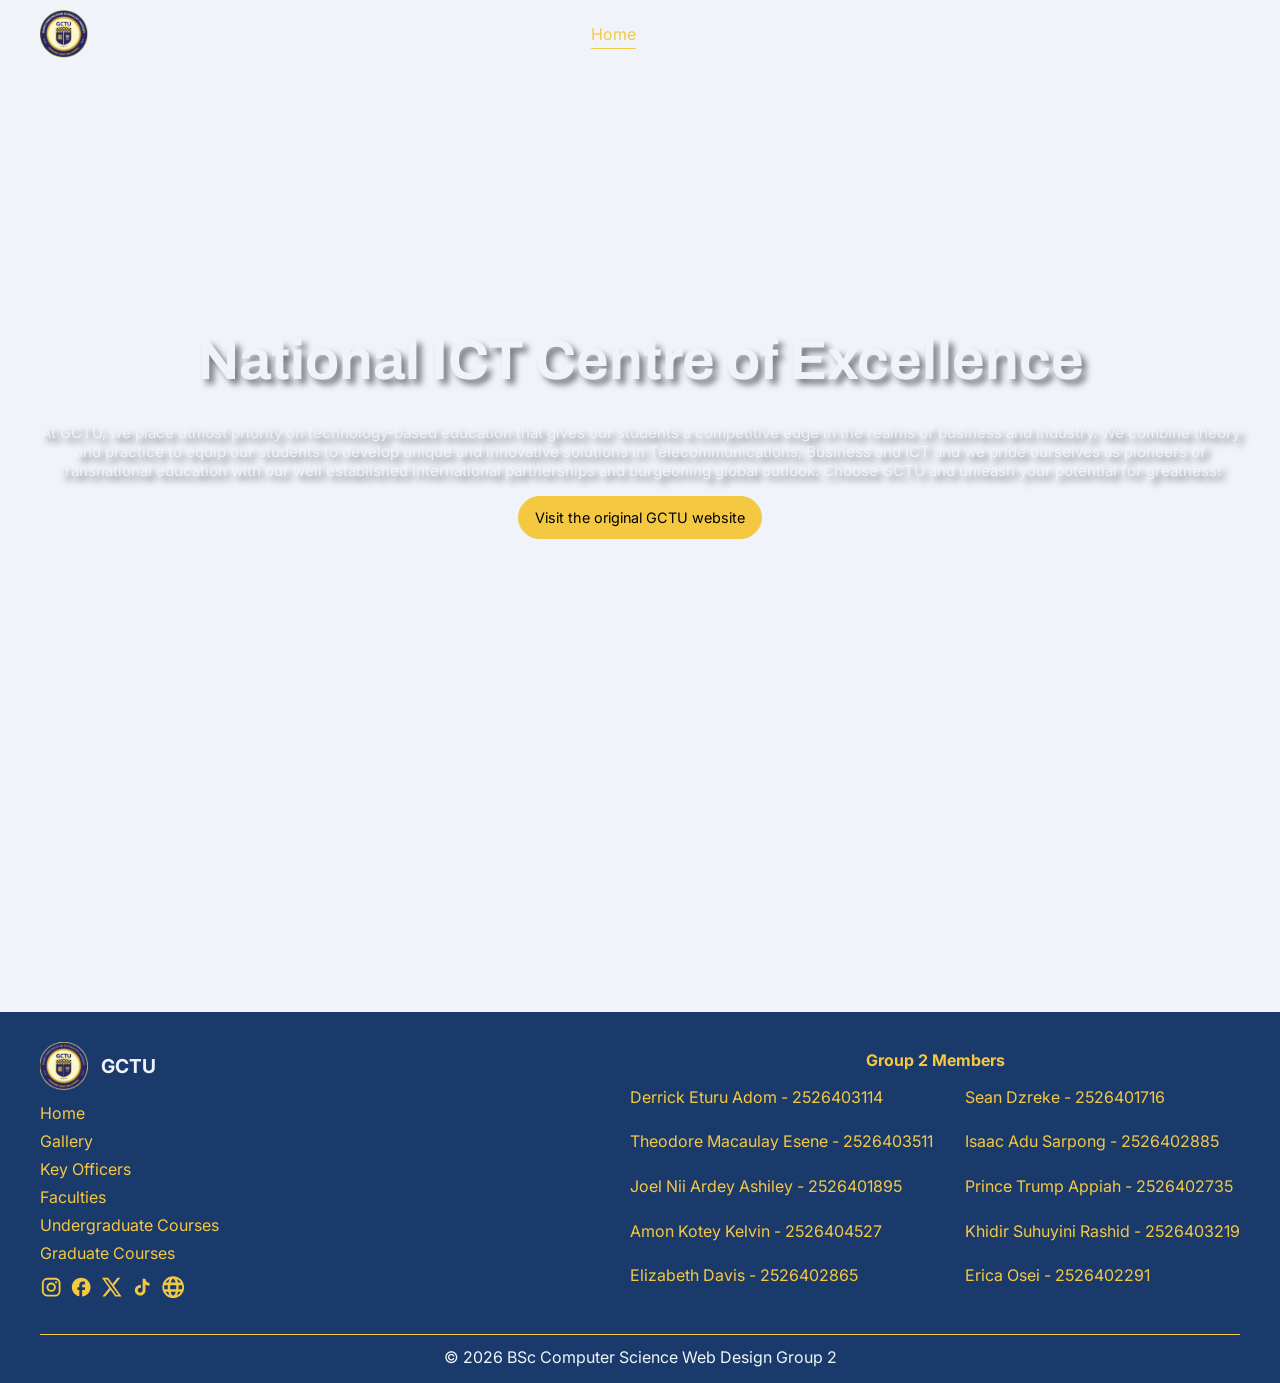
==== commit 617f6555: "Edit creator's name" ====
--- a/index.html
+++ b/index.html
@@ -6,8 +6,8 @@
     <title>Home page</title>
 
     <!-- CSS Imports -->
-    <link rel="stylesheet" href="../styles/style.css">
-    <link rel="stylesheet" href="../styles/media-queries.css">
+    <link rel="stylesheet" href="./styles/style.css">
+    <link rel="stylesheet" href="./styles/media-queries.css">
 
     <!-- Google Fonts Imports -->
     <link rel="preconnect" href="https://fonts.googleapis.com">
@@ -32,11 +32,11 @@
 
             <ul class="primary-navigation" data-visible="false">
                 <a class="tab active" href="#"><li>Home</li></a>
-                <a class="tab" href="../pages/gallery.html"><li>Gallery</li></a>
-                <a class="tab" href="../pages/key-officers.html"><li>Key Officers</li></a>
-                <a class="tab" href="../pages/faculties.html"><li >Faculties</li></a>
-                <a class="tab" href="../pages/undergraduate-courses.html"><li>Undergraduate Courses</li></a>
-                <a class="tab" href="../pages/graduate-courses.html"><li>Graduate Courses</li></a>
+                <a class="tab" href="./gallery.html"><li>Gallery</li></a>
+                <a class="tab" href="./key-officers.html"><li>Key Officers</li></a>
+                <a class="tab" href="./faculties.html"><li >Faculties</li></a>
+                <a class="tab" href="./undergraduate-courses.html"><li>Undergraduate Courses</li></a>
+                <a class="tab" href="./graduate-courses.html"><li>Graduate Courses</li></a>
             </ul>
         </header>
         
@@ -92,7 +92,7 @@
                 <li>Group 2 Members</li>
                 <li>Derrick Eturu Adom - 2526403114</li>
                 <li>Sean Dzreke - 2526401716</li>
-                <li>Theodore Esene Macaulay - 2526403511</li>
+                <li>Theodore Macaulay Esene - 2526403511</li>
                 <li>Isaac Adu Sarpong - 2526402885</li>
                 <li>Joel Nii Ardey Ashiley - 2526401895</li>
                 <li>Prince Trump Appiah - 2526402735</li>
@@ -109,6 +109,6 @@
     </div>
     
 
-    <script src="../script.js" defer></script>
+    <script src="./script.js" defer></script>
 </body>
 </html>
